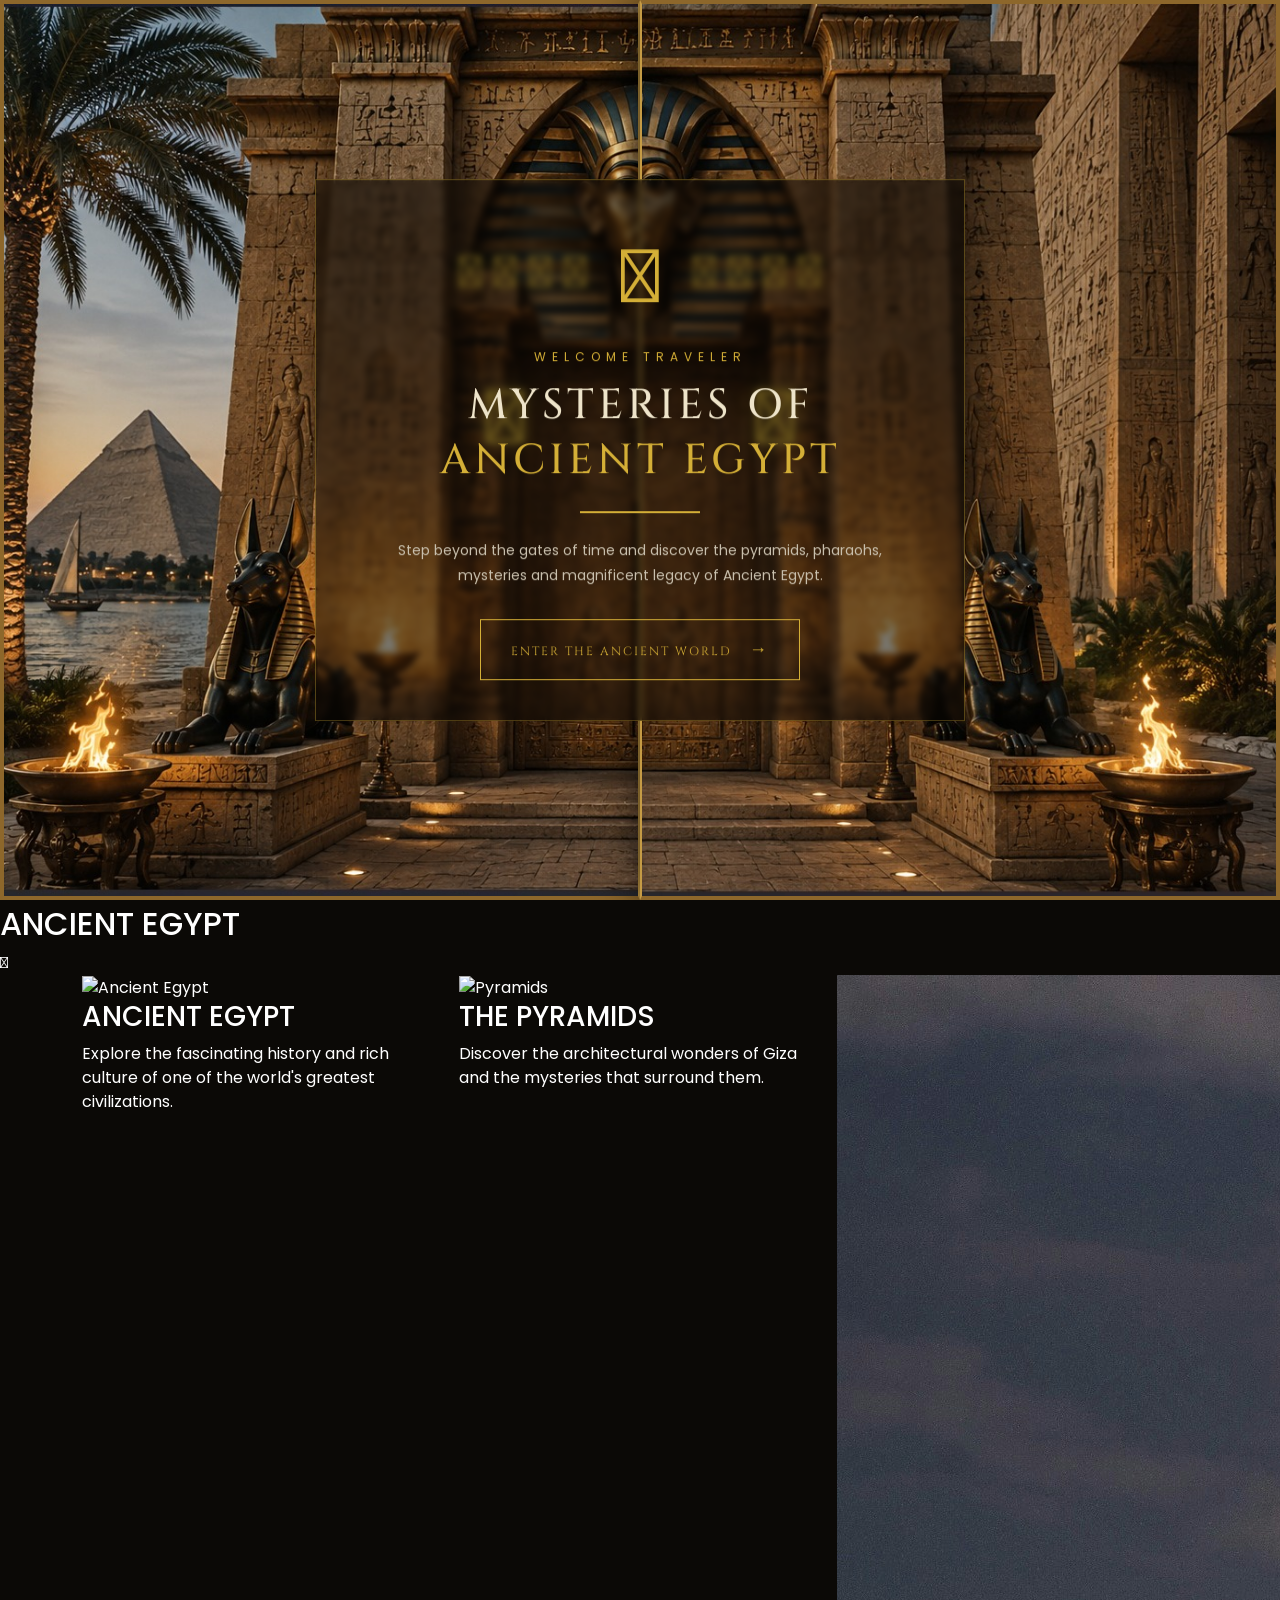
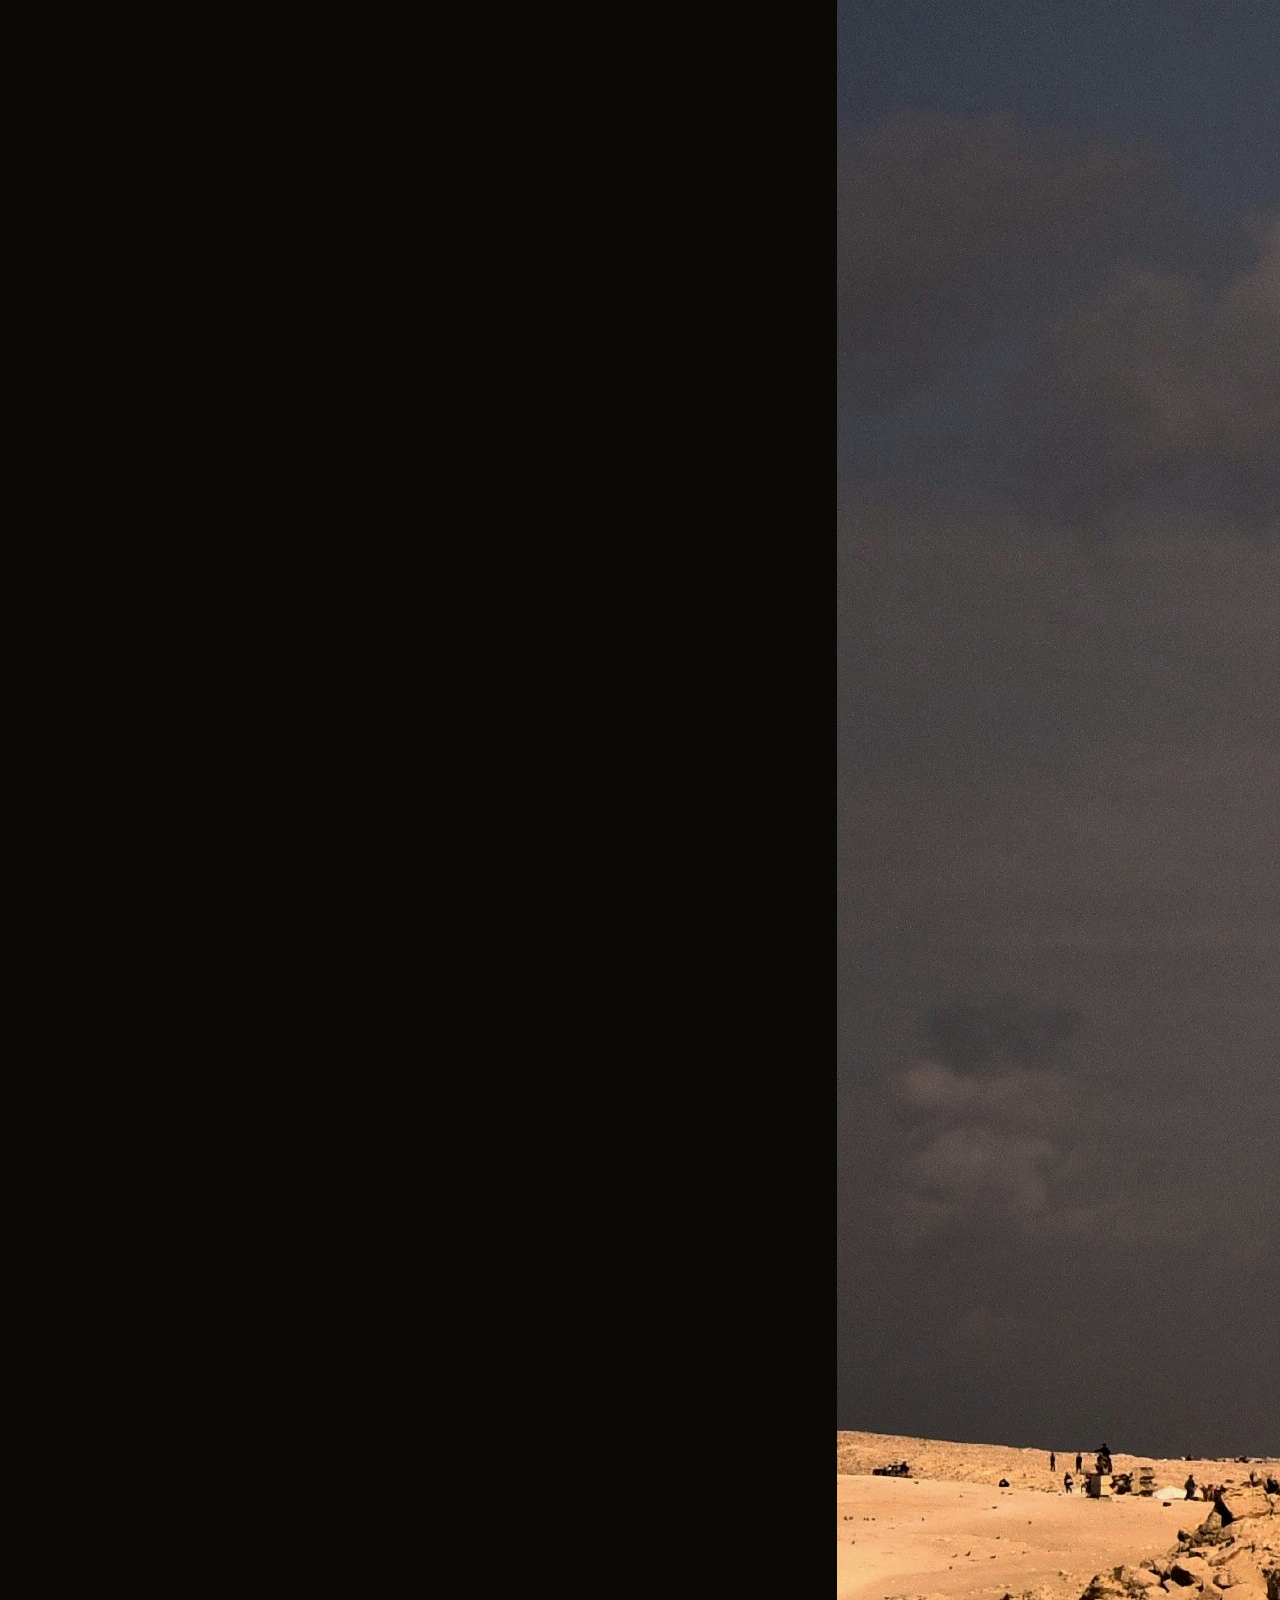
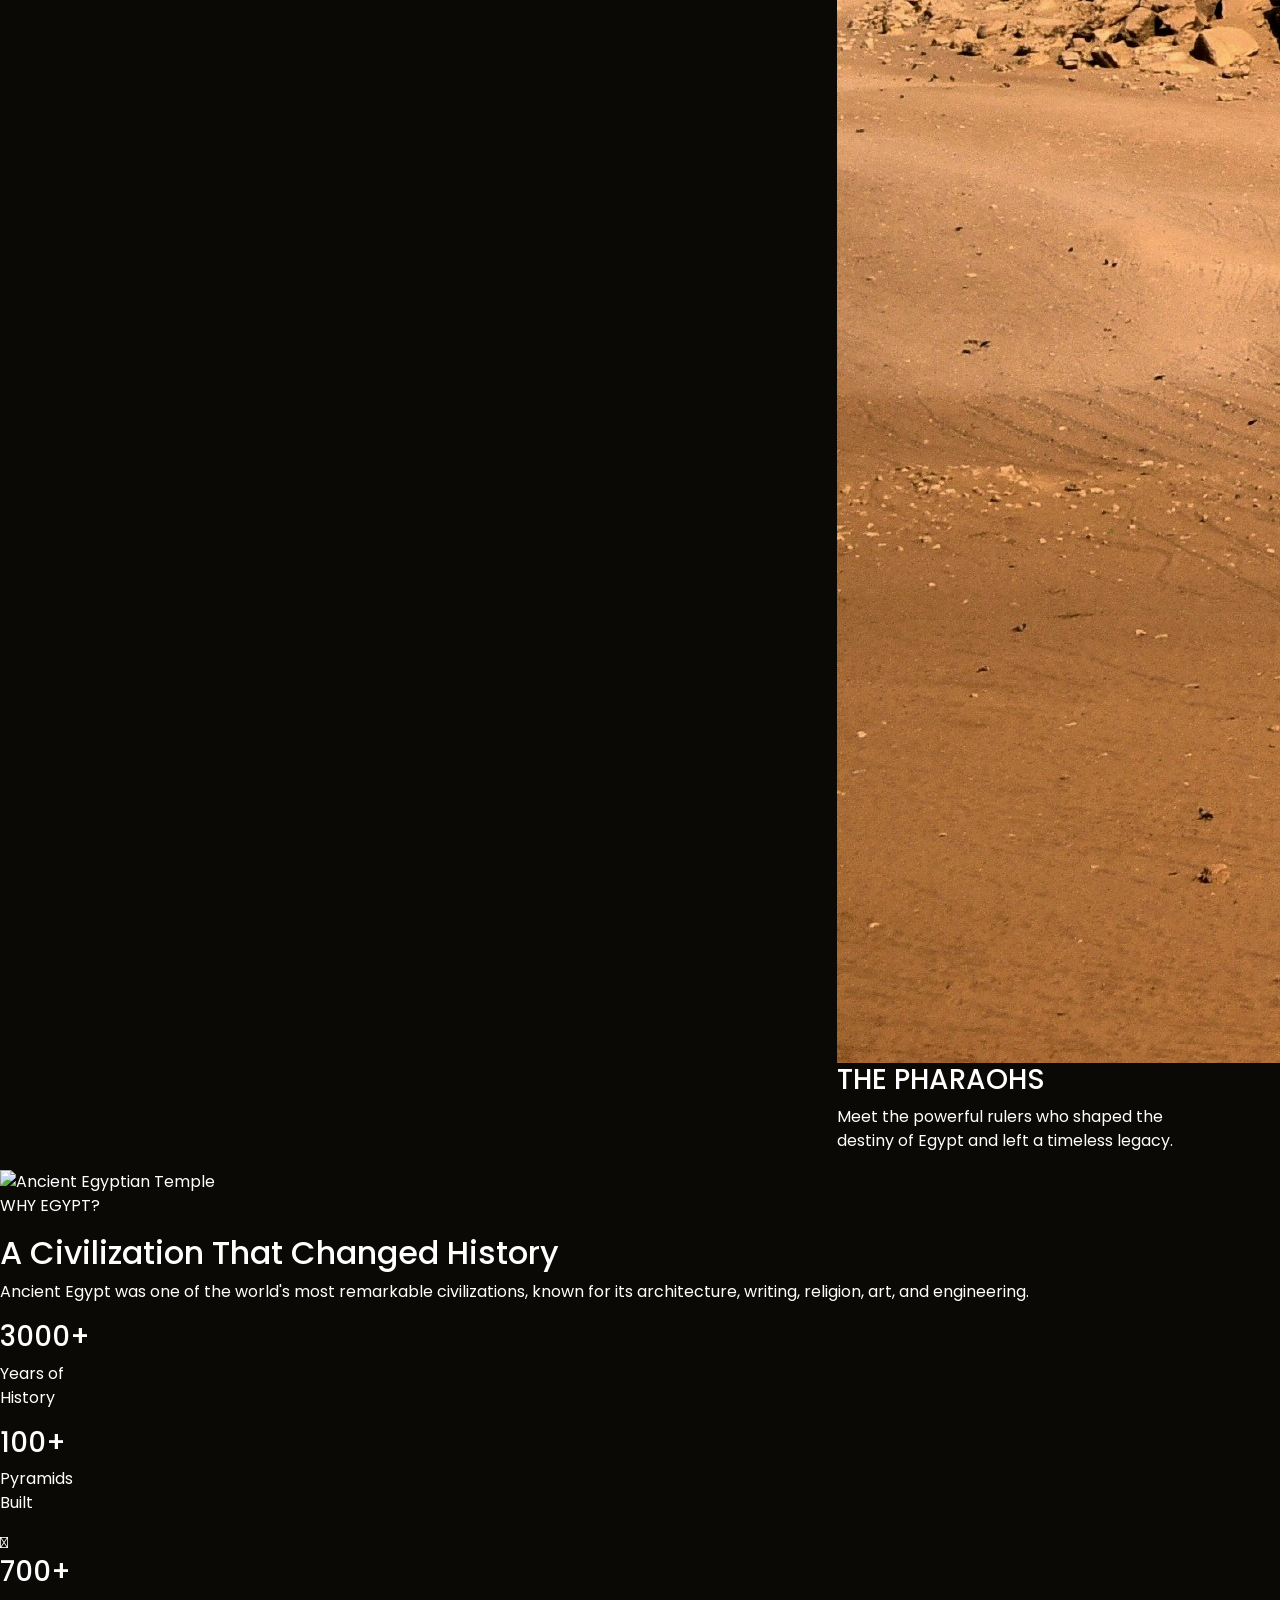
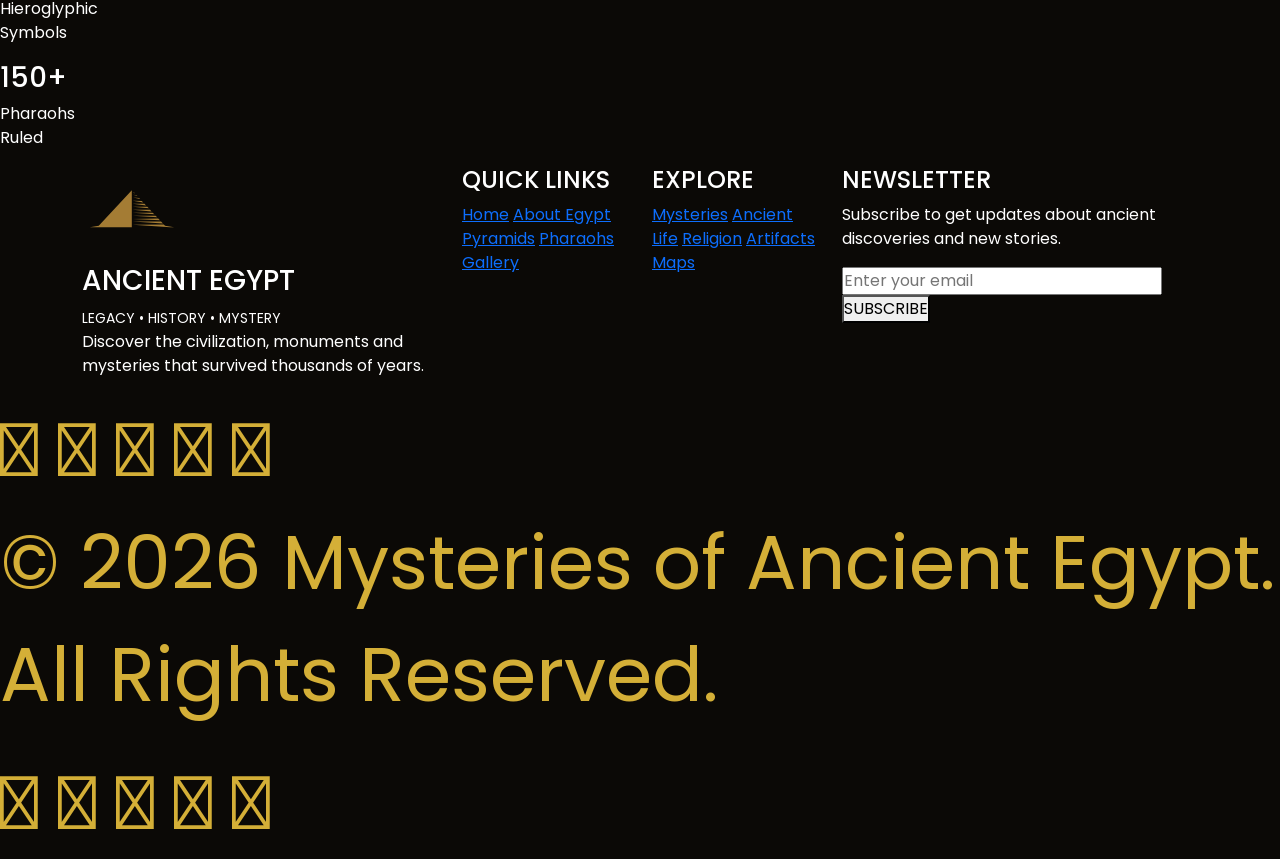
==== index.html @ 1304eeba "linking ancer" ====
<!DOCTYPE html>
<html lang="en">
<head>
    <meta charset="UTF-8">
    <meta name="viewport" content="width=device-width, initial-scale=1.0">

    <title>Mysteries of Ancient Egypt</title>

    <!-- Fonts -->
    <link rel="preconnect" href="https://fonts.googleapis.com">
    <link rel="preconnect" href="https://fonts.gstatic.com" crossorigin>
    <link rel="stylesheet" href="https://cdnjs.cloudflare.com/ajax/libs/font-awesome/7.3.1/css/all.min.css" integrity="sha512-QeR2VH+lsBE5LSAe1Q5EnTBbe7XTBubt8dG93Y7gidSgdMCr8nVqKcfKAMyN96SV8KDbZVTDXChatu5G2KQGzg==" crossorigin="anonymous" referrerpolicy="no-referrer" />
    <link href="https://fonts.googleapis.com/css2?family=Cinzel:wght@400;500;600;700&family=Poppins:wght@300;400;500;600&display=swap" rel="stylesheet">
      <link href="https://cdn.jsdelivr.net/npm/bootstrap@5.3.8/dist/css/bootstrap.min.css" rel="stylesheet" integrity="sha384-sRIl4kxILFvY47J16cr9ZwB07vP4J8+LH7qKQnuqkuIAvNWLzeN8tE5YBujZqJLB" crossorigin="anonymous">
    <link rel="stylesheet" href="style.css">
</head>

<body>

    <!-- =================================
         ANCIENT DOOR INTRO
    ================================== -->

    <div id="intro">

        <!-- Left Door -->
        <div class="door door-left">
   <div class="door-decoration">
                𓂀
            </div>

            <div class="hieroglyphs">
                𓁹 𓂀 𓃀 𓆣
            </div>


         <img src="left.jpeg" alt=""  class="img-fluid img-fit">
         
        </div>


        <!-- Right Door -->
        <div class="door door-right">
 <div class="door-decoration">
                𓂀
            </div>

            <div class="hieroglyphs">
                𓆣 𓃀 𓂀 𓁹
            </div>

    <img src="right.jpeg" alt=""  class="img-fluid img-fit">
           

        </div>


        <!-- Center Introduction -->
        <div class="intro-content">

            <div class="eye">
               𓂀 
            </div>

            <p class="small-title">
                WELCOME TRAVELER
            </p>

            <h1>
                MYSTERIES OF
                <span>ANCIENT EGYPT</span>
            </h1>

            <div class="line"></div>

            <p class="intro-text">
                Step beyond the gates of time and discover
                the pyramids, pharaohs, mysteries and
                magnificent legacy of Ancient Egypt.
            </p>

            <button id="enterBtn">
                ENTER THE ANCIENT WORLD
                <span>→</span>
            </button>

        </div>

    </div>


    <!-- =================================
         MAIN WEBSITE
    ================================== -->

    <main id="website">

        <header id="home">

            <div class="logo">

                <div class="logo-eye">
                    <img src="logo.svg" alt="">
                </div>

                <div>
                    <h2>ANCIENT EGYPT</h2>
                    <small>
                        LEGACY • HISTORY • MYSTERY
                    </small>
                </div>

            </div>


            <nav>

                <a href="#home">Home</a>
                <a href="pyramids.html">Pyramids</a>
                <a href="about.html">about</a>
                <a href="pharaohs.html">Pharaohs</a>
                <a href="mysteries.html">Mysteries</a>
                <a href="gallery.html">Gallery</a>
                <a href="timeline.html">Timeline</a>
                

            </nav>

        </header>


        <!-- HERO -->

        <section class="hero">
        
             <!-- Background Video -->
    <video autoplay muted loop playsinline class="background-video">
        <source src="hero vedio.mp4" type="video/mp4">
        Your browser does not support the video tag.
    </video>
     <!-- Dark overlay -->
    <div class="overlay"></div>
            <div class="hero-content">

                <p class="subtitle">
                    DISCOVER THE WONDERS OF
                </p>

                <h1>
                    ANCIENT
                    <span>EGYPT</span>
                </h1>

                <div class="gold-line"></div>

                <p class="hero-description">
                    Step into a world of timeless monuments,
                    powerful pharaohs and ancient mysteries
                    that continue to fascinate humanity.
                </p>

                <button class="explore-btn">
                    EXPLORE NOW →
                </button>

            </div>

        </section>

    </main>



    <!-- ================= DISCOVER ================= -->

<section class="discover" id="discover">

    <div class="section-title">

        <p>DISCOVER</p>

        <h2>ANCIENT EGYPT</h2>

        <div class="title-line">𓆃</div>

    </div>


    <div class="container">

        <div class="row g-3">


            <!-- CARD 1 -->

            <div class="col-md-4">

                <div class="egypt-card">

                    <div class="card-image">

                        <img src="ancient egypt 1.jpg"
                             alt="Ancient Egypt">

                        <div class="card-icon">
                            <i class="fa-solid fa-landmark fa-color"></i>
                        </div>

                    </div>

                    <div class="card-body">

                        <h3>ANCIENT EGYPT</h3>

                        <p>
                            Explore the fascinating history and
                            rich culture of one of the world's
                            greatest civilizations.
                        </p>

                    </div>

                </div>

            </div>


            <!-- CARD 2 -->

            <div class="col-md-4">

                <div class="egypt-card">

                    <div class="card-image">

                        <img src="ancient egypt  2.jpg"
                             alt="Pyramids">

                        <div class="card-icon">
                            <i class="fa-solid fa-mountain fa-color"></i>
                        </div>

                    </div>

                    <div class="card-body">

                        <h3>THE PYRAMIDS</h3>

                        <p>
                            Discover the architectural wonders
                            of Giza and the mysteries that
                            surround them.
                        </p>

                    </div>

                </div>

            </div>


            <!-- CARD 3 -->

            <div class="col-md-4">

                <div class="egypt-card">

                    <div class="card-image">

                        <img src="ancient egypt 3.jpg"
                             alt="Pharaoh">

                        <div class="card-icon ">
                            <i class="fa-solid fa-crown fa-color"></i>
                        </div>

                    </div>

                    <div class="card-body">

                        <h3>THE PHARAOHS</h3>

                        <p>
                            Meet the powerful rulers who shaped
                            the destiny of Egypt and left
                            a timeless legacy.
                        </p>

                    </div>

                </div>

            </div>

        </div>

    </div>

</section>


<!-- ================= WHY EGYPT ================= -->

<section class="why-egypt" id="about">

    <div class="why-image">

        <img src="civilization.jpg"
             alt="Ancient Egyptian Temple">

    </div>


    <div class="why-content">

        <p class="why-small">
            WHY EGYPT?
        </p>

        <h2>
            A Civilization That
            <span>Changed History</span>
        </h2>

        <div class="small-line"></div>

        <p class="why-description">
            Ancient Egypt was one of the world's most
            remarkable civilizations, known for its
            architecture, writing, religion, art,
            and engineering.
        </p>


        <!-- STATS -->

        <div class="stats">

            <div class="stat">

                <i class="fa-regular fa-hourglass fa-color"></i>

                <h3>3000+</h3>

                <p>
                    Years of<br>
                    History
                </p>

            </div>


            <div class="stat">

                <i class="fa-solid fa-mountain fa-color"></i>

                <h3>100+</h3>

                <p>
                    Pyramids<br>
                    Built
                </p>

            </div>


            <div class="stat">

                <span class="fa-color">𓂀</span>

                <h3>700+</h3>

                <p>
                    Hieroglyphic<br>
                    Symbols
                </p>

            </div>


            <div class="stat">

                <i class="fa-solid fa-crown fa-color"></i>

                <h3>150+</h3>

                <p>
                    Pharaohs<br>
                    Ruled
                </p>

            </div>

        </div>

    </div>

</section>


<!-- ================= FOOTER ================= -->

<footer>

    <div class="container">

        <div class="row gy-5">


            <!-- BRAND -->

            <div class="col-lg-4">

                <div class="footer-brand">

                    <span><div class="logo-eye">
                    <img src="logo.svg" alt="">
                </div></span>

                    <div>
                        <h3>ANCIENT EGYPT</h3>
                        <small>LEGACY • HISTORY • MYSTERY</small>
                    </div>

                </div>

                <p>
                    Discover the civilization, monuments
                    and mysteries that survived thousands
                    of years.
                </p>

                <div class="socials">

                    <a href="#">
                        <i class="fa-brands fa-facebook-f"></i>
                    </a>

                    <a href="#">
                        <i class="fa-brands fa-instagram"></i>
                    </a>

                    <a href="#">
                        <i class="fa-brands fa-youtube"></i>
                    </a>

                    <a href="#">
                        <i class="fa-brands fa-twitter"></i>
                    </a>

                </div>

            </div>


            <!-- QUICK LINKS -->

            <div class="col-lg-2">

                <h4>QUICK LINKS</h4>

                <a href="#home">Home</a>
                <a href="about.html">About Egypt</a>
                <a href="pyramids.html">Pyramids</a>
                <a href="pharaohs.html">Pharaohs</a>
                <a href="gallery.html">Gallery</a>

            </div>


            <!-- EXPLORE -->

            <div class="col-lg-2">

                <h4>EXPLORE</h4>

                <a href="#">Mysteries</a>
                <a href="#">Ancient Life</a>
                <a href="#">Religion</a>
                <a href="#">Artifacts</a>
                <a href="#">Maps</a>

            </div>


            <!-- NEWSLETTER -->

            <div class="col-lg-4">

                <h4>NEWSLETTER</h4>

                <p>
                    Subscribe to get updates about ancient
                    discoveries and new stories.
                </p>

                <div class="newsletter">

                    <input type="email"
                           placeholder="Enter your email">

                    <button>
                        SUBSCRIBE
                    </button>

                </div>

            </div>

        </div>

    </div>


    <!-- FOOTER BOTTOM -->

    <div class="footer-bottom">

        <span class="eye">𓂀 𓁹 𓆣 𓃀 𓋹</span>

        <p class="eye">
            © 2026 Mysteries of Ancient Egypt.
            All Rights Reserved.
        </p>

        <span class="eye">𓋹 𓃀 𓆣 𓁹 𓂀</span>

    </div>

</footer>


    <!-- =================================
         JAVASCRIPT
    ================================== -->

    <script>

        const enterBtn = document.getElementById("enterBtn");
        const intro = document.getElementById("intro");
        const website = document.getElementById("website");

        enterBtn.addEventListener("click", function () {

            /* Open the two doors */
            intro.classList.add("doors-open");

            /* Show website */
            setTimeout(function () {

                website.classList.add("website-visible");

            }, 900);

            /* Remove intro completely */
            setTimeout(function () {

                intro.style.display = "none";

            }, 2500);

        });

    </script>

</body>
<script src="https://cdn.jsdelivr.net/npm/bootstrap@5.3.8/dist/js/bootstrap.bundle.min.js" integrity="sha384-FKyoEForCGlyvwx9Hj09JcYn3nv7wiPVlz7YYwJrWVcXK/BmnVDxM+D2scQbITxI" crossorigin="anonymous"></script>
</html>
---- style.css ----
/* =========================================
   1. RESET & BODY
========================================= */

* {
    margin: 0;
    padding: 0;
    box-sizing: border-box;
}

body {
    background: #0b0906;
    color: white;
    font-family: 'Poppins', sans-serif;
    overflow-x: hidden;
}


/* =========================================
   2. INTRO SCREEN
========================================= */

#intro {
    position: fixed;
    inset: 0;
    z-index: 9999;

    background:
        radial-gradient(
            circle at center,
            rgba(91, 63, 25, 0.25),
            rgba(5, 4, 2, 0.95)
        ),
        url("images/egypt-door-bg.jpg");

    background-size: cover;
    background-position: center;
    overflow: hidden;
}


/* =========================================
   3. DOORS
========================================= */

.door {
    position: absolute;
    top: 0;

    width: 50%;
    height: 100%;
    z-index: 5;

    background:
        linear-gradient(
            90deg,
            rgba(0, 0, 0, 0.3),
            transparent,
            rgba(0, 0, 0, 0.4)
        ),;

    background-size: 200% 100%;

    border: 4px solid #8d672b;

    transition:
        transform 2.2s cubic-bezier(.77, 0, .18, 1);

    box-shadow:
        inset 0 0 80px rgba(0, 0, 0, 0.8),
        0 0 40px rgba(0, 0, 0, 0.8);
}


/* LEFT DOOR */

.door-left {
    left: 0;
    background-position: left center;
    border-right: 2px solid #c59b45;
}


/* RIGHT DOOR */

.door-right {
    right: 0;
    background-position: right center;
    border-left: 2px solid #c59b45;
}

/* =========================================
   DOOR DECORATION
========================================= */

.door-decoration {
    position: absolute;

    top: 40%;
    z-index: 20;

    font-size: 75px;
    color: #d4af37;
    opacity: 0.95;

    text-shadow:
        0 0 10px rgba(212, 175, 55, 0.8),
        0 0 25px rgba(212, 175, 55, 0.5);

    pointer-events: none;
}


/* LEFT EYE */

.door-left .door-decoration {
    right: 18%;
}


/* RIGHT EYE */

.door-right .door-decoration {
    left: 18%;
}


/* =========================================
   HIEROGLYPHS
========================================= */

.hieroglyphs {
    position: absolute;

    top: 25%;
    z-index: 20;

    font-size: 45px;
    line-height: 2;

    color: #d4af37;
    opacity: 0.9;

    text-shadow:
        0 0 8px rgba(212, 175, 55, 0.7);

    pointer-events: none;

    white-space: nowrap;
}


/* LEFT HIEROGLYPHS */

.door-left .hieroglyphs {
    right: 8%;
}


/* RIGHT HIEROGLYPHS */

.door-right .hieroglyphs {
    left: 8%;
}


/* =========================================
   MAKE IMAGE STAY BEHIND SYMBOLS
========================================= */

.door img {
    position: absolute;

    top: 0;
    left: 0;

    width: 100%;
    height: 100%;

    object-fit: cover;

    z-index: 1;
}


/* =========================================
   DOOR OPEN ANIMATION
========================================= */

.doors-open .door-left {
    transform: translateX(-100%);
}

.doors-open .door-right {
    transform: translateX(100%);
}

/* =========================================
   6. INTRO CONTENT
========================================= */

.intro-content {
    position: absolute;
    z-index: 10;

    top: 50%;
    left: 50%;

    transform: translate(-50%, -50%);

    width: 650px;
    max-width: 85%;

    padding: 40px;

    text-align: center;

    background: rgba(12, 9, 5, 0.55);

    border: 1px solid rgba(212, 175, 55, 0.35);

    backdrop-filter: blur(3px);

    transition:
        opacity 0.7s ease,
        transform 0.7s ease;
}


/* HIDE INTRO WHEN DOORS OPEN */

.doors-open .intro-content {
    opacity: 0;

    transform:
        translate(-50%, -50%)
        scale(1.1);
}


/* =========================================
   7. EYE OF HORUS
========================================= */

.eye {
    font-size: 75px;
    color: #d4af37;

    margin-bottom: 15px;

    animation: glow 2s infinite alternate;
}

@keyframes glow {

    from {
        text-shadow:
            0 0 5px rgba(212, 175, 55, 0.3);
    }

    to {
        text-shadow:
            0 0 30px rgba(212, 175, 55, 0.9);
    }
}


/* =========================================
   8. INTRO TEXT
========================================= */

.small-title {
    color: #d4af37;

    font-size: 12px;
    letter-spacing: 6px;

    margin-bottom: 15px;
}

.intro-content h1 {
    font-family: 'Cinzel', serif;

    font-size: 42px;
    letter-spacing: 4px;

    color: #eee4ca;

    line-height: 1.2;
}

.intro-content h1 span {
    display: block;

    color: #d4af37;

    margin-top: 5px;
}


/* GOLD LINE */

.line {
    width: 120px;
    height: 2px;

    background: #d4af37;

    margin: 25px auto;
}


/* INTRO DESCRIPTION */

.intro-text {
    max-width: 520px;

    margin: auto;

    color: #c9c0ae;

    font-size: 14px;
    line-height: 1.8;
}


/* =========================================
   9. ENTER BUTTON
========================================= */

#enterBtn {
    margin-top: 30px;

    padding: 16px 30px;

    background: transparent;

    border: 1px solid #d4af37;

    color: #d4af37;

    font-family: 'Cinzel', serif;

    font-size: 12px;
    letter-spacing: 2px;

    cursor: pointer;

    transition: 0.4s;
}

#enterBtn span {
    margin-left: 12px;
    font-size: 18px;
}

#enterBtn:hover {
    background: #d4af37;

    color: #0b0906;

    box-shadow:
        0 0 25px rgba(212, 175, 55, 0.4);
}


/* =========================================
   10. MAIN WEBSITE, MAIN-PYRAMID, MAIN PHARAOHS
========================================= */

#website {
    opacity: 0;

    transition: opacity 1.5s ease;
}

#website.website-visible {
    opacity: 1;
}

.main-pyramid, .main-pharaohs{
    background-color: #fef1d1;
}

/* =========================================
   11. HEADER
========================================= */

header {
    position: absolute;

    top: 0;
    left: 0;

    width: 100%;
    height: 85px;

    z-index: 20;

    display: flex;
    align-items: center;
    justify-content: space-between;

    padding: 0 5%;

    background: rgba(8, 6, 3, 0.85);

    border-bottom: 1px solid #7a5c2e;
}


/* LOGO */

.logo {
    display: flex;
    align-items: center;

    gap: 12px;
}

.logo-eye {
    font-size: 50px;
    color: #d4af37;
}

.logo-eye img{
    width: 100px;
}

.logo h2 {
    font-family: 'Cinzel', serif;

    font-size: 17px;
    letter-spacing: 2px;
    margin-bottom: 1px;

    color: #e5d3a5;
}

.logo small {
    color: #8e8066;

    letter-spacing: 2px;
    font-size: 8px;
}

/* nav */
nav {

    display: flex;

    gap: 28px;

}


nav a {

    color: white;

    text-decoration: none;

    font-family: "Cinzel", serif;

    font-size: 16px;

    transition: 0.3s;

}


nav a:hover {

    border-bottom:1px solid #d4af37;
    color:  #d4af37;

}


/* =========================================
   12. HERO SECTION
========================================= */

.hero {
    position: relative;

    width: 100%;
    height: calc(100vh - 85px);

    min-height: 600px;

    overflow: hidden;

    margin-bottom: 50px;
    display: flex;
    align-items: center;
}


/* =========================================
   13. BACKGROUND VIDEO, IMAGE
========================================= */

.background-video, .background-image {
    position: absolute;

    top: 0;
    left: 0;

    width: 100%;
    height: 100%;

    object-fit: cover;

    z-index: 0;
}


/* =========================================
   14. VIDEO OVERLAY
========================================= */

.overlay {
    position: absolute;

    top: 0;
    left: 0;

    width: 100%;
    height: 100%;

    background: rgba(0, 0, 0, 0.55);

    z-index: 1;
}

/* =========================================
   15. HERO CONTENT
========================================= */

.hero-content {
    position: relative;

    z-index: 2;

    width: 600px;

    margin-left: 10%;

     margin-top: 10%;

}


/* SUBTITLE */

.subtitle {
    color: #d4af37;

    font-size: 14px;

    letter-spacing: 8px;

    margin-bottom: 25px;
}


/* HERO HEADING */

.hero-content h1 {
    margin: 0;

    color: rgb(253, 241, 221);

    font-family: 'Chizel', serif;

    font-size: 82px;

    font-weight: 400;

    line-height: 0.95;

    letter-spacing: 2px;
}

.hero-content h1 span {
    display: block;

    color: #d4af37;
}


/* GOLD LINE */

.gold-line {
    width: 145px;
    height: 3px;

    background: #d4af37;

    margin: 38px 0 32px;
}


/* DESCRIPTION */

.hero-description {
    max-width: 550px;

    color: #eeeeee;

    font-size: 17px;

    line-height: 1.8;

    margin-bottom: 35px;
}

/* DESCRIPTION-PYRAMIDS */

.description{
    max-width: 500px;

    color: #e8d8b0;

    font-size: 15px;

    line-height: 1.8;

    margin-bottom: 35px;
    margin-top: 20px;    
}

/* =========================================
   16. EXPLORE BUTTON
========================================= */

.explore-btn {
    padding: 18px 35px;

    background: transparent;

    border: 1px solid white;

    color: #d4af37;

    font-size: 15px;

    letter-spacing: 3px;

    cursor: pointer;

    transition: 0.4s;
}

.explore-btn:hover {
    background: #d4af37;

    color: black;

    border-color: #d4af37;

    transform: translateY(-3px);
}


/* =========================================
   17. RESPONSIVE DESIGN
========================================= */

/* TABLET */

@media (max-width: 900px) {

    header {
        height: auto;

        padding: 15px;

        flex-direction: column;

        gap: 15px;
    }

    nav {
        gap: 15px;

        flex-wrap: wrap;

        justify-content: center;
    }

    .intro-content h1 {
        font-size: 30px;
    }

    .hero {
        height: auto;

        min-height: 650px;

        padding: 130px 8% 50px;
    }

    .hero-content {
        width: auto;

        margin-left: 0;
    }

    .hero-content h1 {
        font-size: 55px;
    }
}


/* MOBILE */

@media (max-width: 600px) {

    .intro-content {
        padding: 25px 15px;
    }

    .eye {
        font-size: 50px;
    }

    .intro-content h1 {
        font-size: 24px;

        letter-spacing: 2px;
    }

    .intro-text {
        font-size: 12px;
    }

    .door-decoration {
        font-size: 45px;
    }

    .hero {
        min-height: 600px;

        padding: 120px 6% 40px;
    }

    .hero-content h1 {
        font-size: 45px;
    }

    .subtitle {
        font-size: 11px;

        letter-spacing: 5px;
    }

    .hero-description {
        font-size: 15px;
    }

    .explore-btn {
        padding: 14px 25px;

        font-size: 13px;
    }
}


/* =========================================
   18. IMAGE FIT
========================================= */

.img-fit {
    width: 100%;
    height: 100%;
}

/* =========================================
   19. PYRAMID SECTION
========================================= */

    /* CARDS */

 .card{
    padding: 0;

    border: 1px solid #c59b45;
    border-radius: 5px;
    background-color: #fef1d1 ;
}

.card:hover{
  transform: translateY(-6px);
  box-shadow: 0 18px 34px rgba(20,15,8,0.18);
}  

.card span{
    font-family:monospace;
    font-size: 14px;
    letter-spacing: 3px;
    margin-bottom: 8px;

    color: #c59b45;
}

.card-text{
    font-family: georgia;
    font-size: 14px ;

    color: #7a5c2e;
    margin-bottom: 20px;
}
.card-title{
  font-family: 'Cinzel',serif;
  font-weight: 550;

  margin: 10px 0px;
}

.card button{
    font-size: 15px;
    padding: 5px 15px;

    border: 1px solid #22166b;
    
    color: #22166b;
    background-color: #fef1d1;
}
.card button:hover{
    background: #dfb97f;
    color: #ffffff;
}

/* =========================================
   20. PHARAOHS SECTION
========================================= */

   /* PHARAOHS DEATILS */

.pharaohs-section{
    display: flex;
    flex-direction: column;

    gap: 50px;

    justify-content: center;
    align-items:center;
}

.pharaohs-section .container{
    display: flex;
    flex-direction: column;
}


.pharaohs-name{
    font-size: 20px;
    font-weight: 500;
    font-family: 'Cinzel';

    padding: 10px 20px;

    border: 3px solid #b88a35;
    border-radius: 30px;

    color: #32220a;
}  

   /* PHARAOHS CARD */

.pharaoh-card{
    width: 100%;
    margin-bottom: 50px;

    display: flex;
    flex-direction: row;

    overflow: hidden;
}
.pharaoh-img img{
    width: 100%;
}
.pharaoh-card:hover{
    transform: translateY(-6px); 
}
    /* PHARAOHS CONTENTS */
.pharaoh-content{
    padding: 30px 20px;

    color: #1e1303;
}

.pharaoh-content h3{
    font-family: 'Cinzel' ;
    font-weight: 550;
}

.stat-row{
  display:flex; 
  justify-content:space-between;

  font-family: var(--font-mono); 
  font-size:.85rem;

  padding: .4rem 0; 
  border-bottom: 1px dashed rgba(36,26,15,0.2);
}
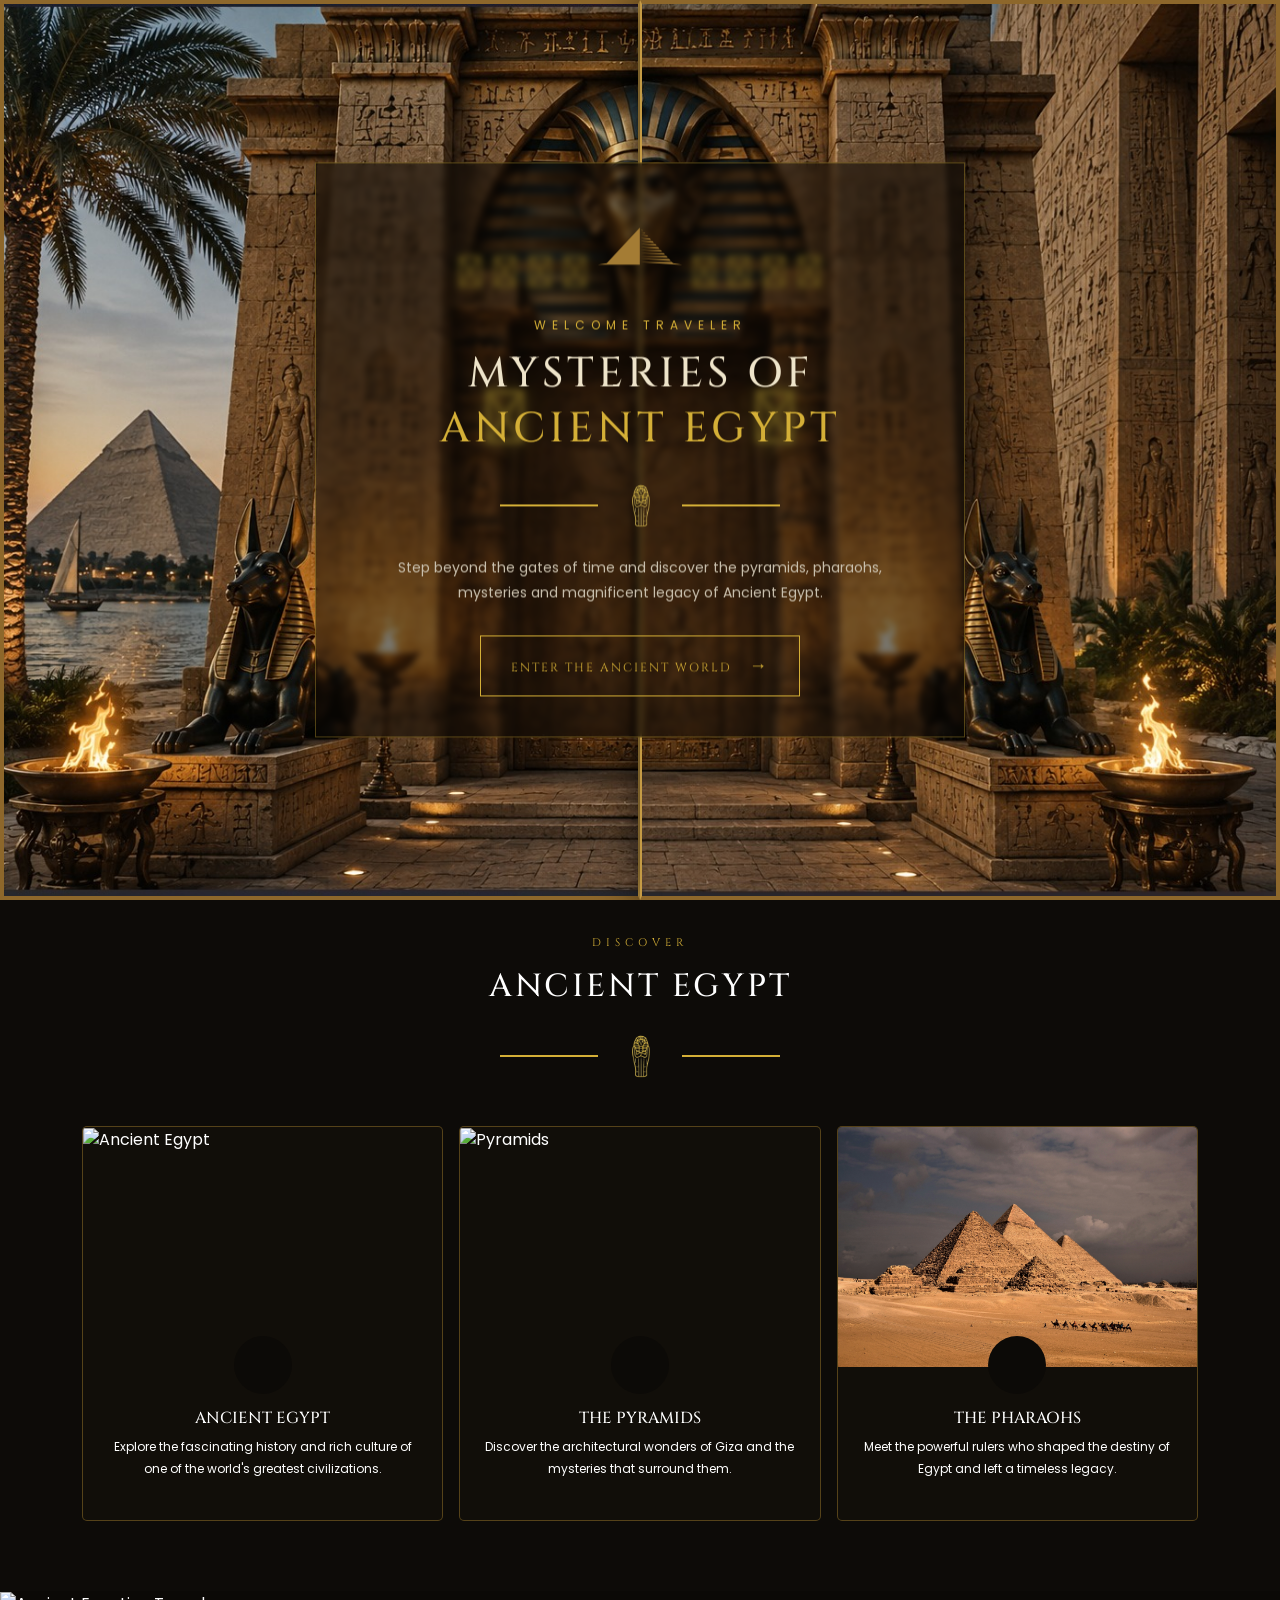
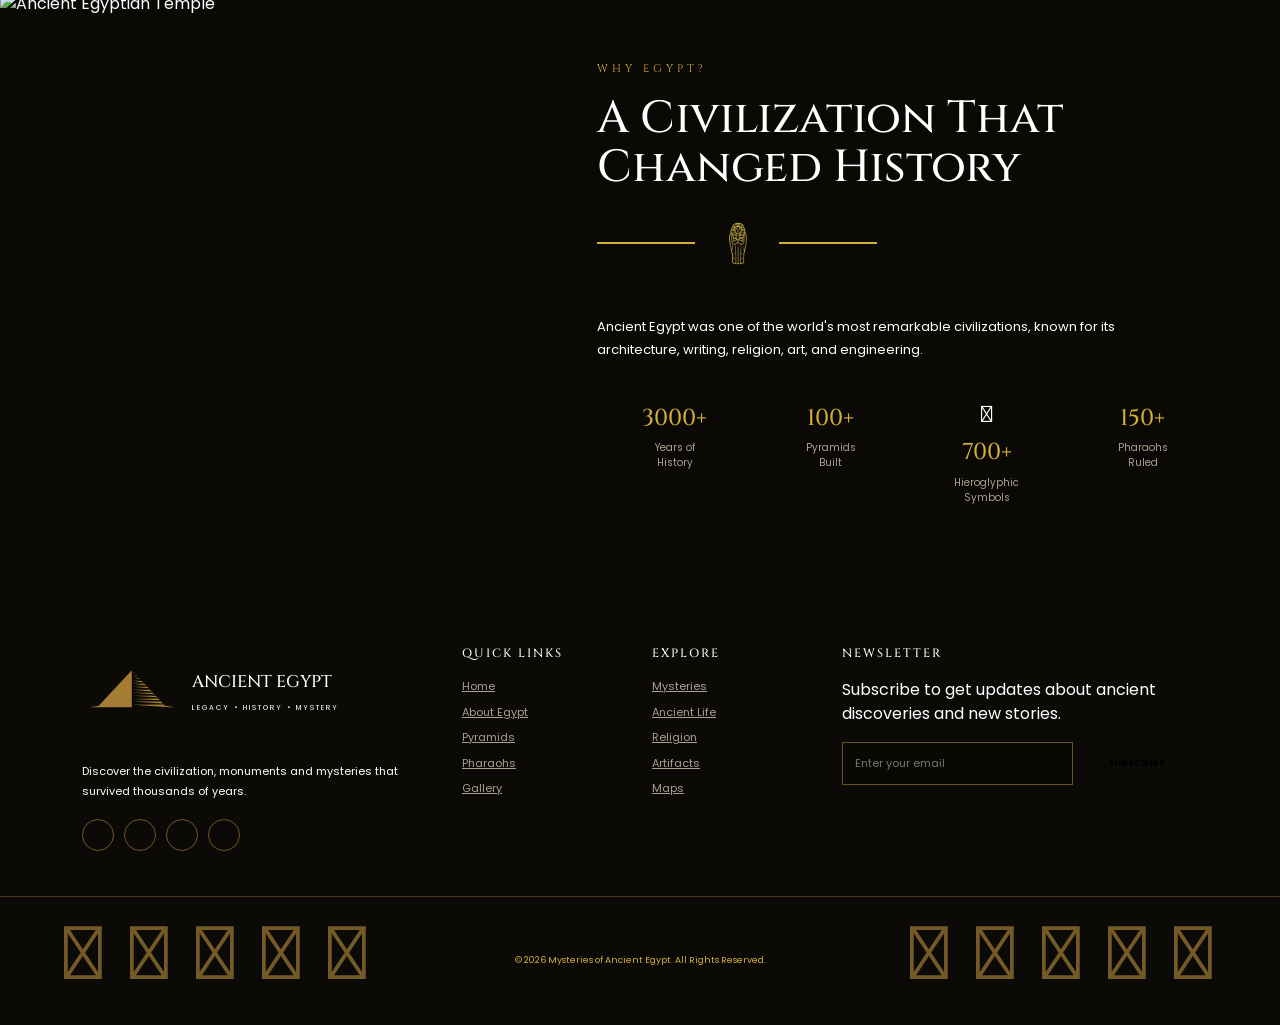
==== commit 58b03d81: "symbol and coloring" ====
--- a/index.html
+++ b/index.html
@@ -1,5 +1,6 @@
 <!DOCTYPE html>
 <html lang="en">
+
 <head>
     <meta charset="UTF-8">
     <meta name="viewport" content="width=device-width, initial-scale=1.0">
@@ -9,9 +10,14 @@
     <!-- Fonts -->
     <link rel="preconnect" href="https://fonts.googleapis.com">
     <link rel="preconnect" href="https://fonts.gstatic.com" crossorigin>
-    <link rel="stylesheet" href="https://cdnjs.cloudflare.com/ajax/libs/font-awesome/7.3.1/css/all.min.css" integrity="sha512-QeR2VH+lsBE5LSAe1Q5EnTBbe7XTBubt8dG93Y7gidSgdMCr8nVqKcfKAMyN96SV8KDbZVTDXChatu5G2KQGzg==" crossorigin="anonymous" referrerpolicy="no-referrer" />
-    <link href="https://fonts.googleapis.com/css2?family=Cinzel:wght@400;500;600;700&family=Poppins:wght@300;400;500;600&display=swap" rel="stylesheet">
-      <link href="https://cdn.jsdelivr.net/npm/bootstrap@5.3.8/dist/css/bootstrap.min.css" rel="stylesheet" integrity="sha384-sRIl4kxILFvY47J16cr9ZwB07vP4J8+LH7qKQnuqkuIAvNWLzeN8tE5YBujZqJLB" crossorigin="anonymous">
+    <link rel="stylesheet" href="https://cdnjs.cloudflare.com/ajax/libs/font-awesome/7.3.1/css/all.min.css"
+        integrity="sha512-QeR2VH+lsBE5LSAe1Q5EnTBbe7XTBubt8dG93Y7gidSgdMCr8nVqKcfKAMyN96SV8KDbZVTDXChatu5G2KQGzg=="
+        crossorigin="anonymous" referrerpolicy="no-referrer" />
+    <link
+        href="https://fonts.googleapis.com/css2?family=Cinzel:wght@400;500;600;700&family=Poppins:wght@300;400;500;600&display=swap"
+        rel="stylesheet">
+    <link href="https://cdn.jsdelivr.net/npm/bootstrap@5.3.8/dist/css/bootstrap.min.css" rel="stylesheet"
+        integrity="sha384-sRIl4kxILFvY47J16cr9ZwB07vP4J8+LH7qKQnuqkuIAvNWLzeN8tE5YBujZqJLB" crossorigin="anonymous">
     <link rel="stylesheet" href="style.css">
 </head>
 
@@ -25,7 +31,7 @@
 
         <!-- Left Door -->
         <div class="door door-left">
-   <div class="door-decoration">
+            <div class="door-decoration">
                 𓂀
             </div>
 
@@ -34,14 +40,14 @@
             </div>
 
 
-         <img src="left.jpeg" alt=""  class="img-fluid img-fit">
-         
+            <img src="left.jpeg" alt="" class="img-fluid img-fit">
+
         </div>
 
 
         <!-- Right Door -->
         <div class="door door-right">
- <div class="door-decoration">
+            <div class="door-decoration">
                 𓂀
             </div>
 
@@ -49,8 +55,8 @@
                 𓆣 𓃀 𓂀 𓁹
             </div>
 
-    <img src="right.jpeg" alt=""  class="img-fluid img-fit">
-           
+            <img src="right.jpeg" alt="" class="img-fluid img-fit">
+
 
         </div>
 
@@ -59,7 +65,9 @@
         <div class="intro-content">
 
             <div class="eye">
-               𓂀 
+                <div class="logo-eye">
+                    <img src="logo.svg" alt="">
+                </div>
             </div>
 
             <p class="small-title">
@@ -71,7 +79,13 @@
                 <span>ANCIENT EGYPT</span>
             </h1>
 
-            <div class="line"></div>
+            <div class="gold-line">
+                <span></span>
+
+                <img src="mummy symbol.png" alt="" class="fa-symbol">
+
+                <span></span>
+            </div>
 
             <p class="intro-text">
                 Step beyond the gates of time and discover
@@ -122,7 +136,7 @@
                 <a href="mysteries.html">Mysteries</a>
                 <a href="gallery.html">Gallery</a>
                 <a href="timeline.html">Timeline</a>
-                
+
 
             </nav>
 
@@ -132,14 +146,14 @@
         <!-- HERO -->
 
         <section class="hero">
-        
-             <!-- Background Video -->
-    <video autoplay muted loop playsinline class="background-video">
-        <source src="hero vedio.mp4" type="video/mp4">
-        Your browser does not support the video tag.
-    </video>
-     <!-- Dark overlay -->
-    <div class="overlay"></div>
+
+            <!-- Background Video -->
+            <video autoplay muted loop playsinline class="background-video">
+                <source src="hero vedio.mp4" type="video/mp4">
+                Your browser does not support the video tag.
+            </video>
+            <!-- Dark overlay -->
+            <div class="overlay"></div>
             <div class="hero-content">
 
                 <p class="subtitle">
@@ -151,7 +165,15 @@
                     <span>EGYPT</span>
                 </h1>
 
-                <div class="gold-line"></div>
+
+                <div class="gold-line" style=" margin-left: 0px;">
+                    <span></span>
+
+                    <img src="mummy symbol.png" alt="" class="fa-symbol">
+
+                    <span></span>
+                </div>
+
 
                 <p class="hero-description">
                     Step into a world of timeless monuments,
@@ -173,118 +195,346 @@
 
     <!-- ================= DISCOVER ================= -->
 
-<section class="discover" id="discover">
-
-    <div class="section-title">
-
-        <p>DISCOVER</p>
-
-        <h2>ANCIENT EGYPT</h2>
-
-        <div class="title-line">𓆃</div>
-
-    </div>
-
-
-    <div class="container">
-
-        <div class="row g-3">
-
-
-            <!-- CARD 1 -->
-
-            <div class="col-md-4">
-
-                <div class="egypt-card">
-
-                    <div class="card-image">
-
-                        <img src="ancient egypt 1.jpg"
-                             alt="Ancient Egypt">
-
-                        <div class="card-icon">
-                            <i class="fa-solid fa-landmark fa-color"></i>
+    <section class="discover" id="discover">
+
+        <div class="section-title">
+
+            <p style="color:#d4af37 ;">DISCOVER</p>
+
+            <h2>ANCIENT EGYPT</h2>
+
+            <div class="title-line">
+                <div class="gold-line">
+                    <span></span>
+
+                    <img src="mummy symbol.png" alt="" class="fa-symbol">
+
+                    <span></span>
+                </div>
+            </div>
+
+        </div>
+
+
+        <div class="container">
+
+            <div class="row g-3">
+
+
+                <!-- CARD 1 -->
+
+                <div class="col-md-4">
+
+                    <div class="egypt-card">
+
+                        <div class="card-image">
+
+                            <img src="ancient egypt 1.jpg" alt="Ancient Egypt">
+
+                            <div class="card-icon">
+                                <i class="fa-solid fa-landmark fa-color"></i>
+                            </div>
+
                         </div>
 
+                        <div class="card-body">
+
+                            <h3>ANCIENT EGYPT</h3>
+
+                            <p>
+                                Explore the fascinating history and
+                                rich culture of one of the world's
+                                greatest civilizations.
+                            </p>
+
+                        </div>
+
                     </div>
 
-                    <div class="card-body">
-
-                        <h3>ANCIENT EGYPT</h3>
-
-                        <p>
-                            Explore the fascinating history and
-                            rich culture of one of the world's
-                            greatest civilizations.
-                        </p>
+                </div>
+
+
+                <!-- CARD 2 -->
+
+                <div class="col-md-4">
+
+                    <div class="egypt-card">
+
+                        <div class="card-image">
+
+                            <img src="ancient egypt  2.jpg" alt="Pyramids">
+
+                            <div class="card-icon">
+                                <i class="fa-solid fa-mountain fa-color"></i>
+                            </div>
+
+                        </div>
+
+                        <div class="card-body">
+
+                            <h3>THE PYRAMIDS</h3>
+
+                            <p>
+                                Discover the architectural wonders
+                                of Giza and the mysteries that
+                                surround them.
+                            </p>
+
+                        </div>
 
                     </div>
 
                 </div>
 
-            </div>
-
-
-            <!-- CARD 2 -->
-
-            <div class="col-md-4">
-
-                <div class="egypt-card">
-
-                    <div class="card-image">
-
-                        <img src="ancient egypt  2.jpg"
-                             alt="Pyramids">
-
-                        <div class="card-icon">
-                            <i class="fa-solid fa-mountain fa-color"></i>
+
+                <!-- CARD 3 -->
+
+                <div class="col-md-4">
+
+                    <div class="egypt-card">
+
+                        <div class="card-image">
+
+                            <img src="ancient egypt 3.jpg" alt="Pharaoh">
+
+                            <div class="card-icon ">
+                                <i class="fa-solid fa-crown fa-color"></i>
+                            </div>
+
                         </div>
 
+                        <div class="card-body">
+
+                            <h3>THE PHARAOHS</h3>
+
+                            <p>
+                                Meet the powerful rulers who shaped
+                                the destiny of Egypt and left
+                                a timeless legacy.
+                            </p>
+
+                        </div>
+
                     </div>
 
-                    <div class="card-body">
-
-                        <h3>THE PYRAMIDS</h3>
-
-                        <p>
-                            Discover the architectural wonders
-                            of Giza and the mysteries that
-                            surround them.
-                        </p>
+                </div>
+
+            </div>
+
+        </div>
+
+    </section>
+
+
+    <!-- ================= WHY EGYPT ================= -->
+
+    <section class="why-egypt" id="about">
+
+        <div class="why-image">
+
+            <img src="civilization.jpg" alt="Ancient Egyptian Temple">
+
+        </div>
+
+
+        <div class="why-content">
+
+            <p class="why-small">
+                WHY EGYPT?
+            </p>
+
+            <h2>
+                A Civilization That
+                <span>Changed History</span>
+            </h2>
+            <div class="gold-line" style=" margin-left: 0px;">
+                <span></span>
+
+                <img src="mummy symbol.png" alt="" class="fa-symbol">
+
+                <span></span>
+            </div>
+            <div class="small-line"></div>
+
+            <p class="why-description">
+                Ancient Egypt was one of the world's most
+                remarkable civilizations, known for its
+                architecture, writing, religion, art,
+                and engineering.
+            </p>
+
+
+            <!-- STATS -->
+
+            <div class="stats">
+
+                <div class="stat">
+
+                    <i class="fa-regular fa-hourglass fa-color"></i>
+
+                    <h3 style="color:#d4af37 ;">3000+</h3>
+
+                    <p>
+                        Years of<br>
+                        History
+                    </p>
+
+                </div>
+
+
+                <div class="stat">
+
+                    <i class="fa-solid fa-mountain fa-color"></i>
+
+                    <h3 style="color:#d4af37 ;">100+</h3>
+
+                    <p>
+                        Pyramids<br>
+                        Built
+                    </p>
+
+                </div>
+
+
+                <div class="stat">
+
+                    <span class="fa-color">𓂀</span>
+
+                    <h3 style="color:#d4af37 ;">700+</h3>
+
+                    <p>
+                        Hieroglyphic<br>
+                        Symbols
+                    </p>
+
+                </div>
+
+
+                <div class="stat">
+
+                    <i class="fa-solid fa-crown fa-color"></i>
+
+                    <h3 style="color:#d4af37 ;">150+</h3>
+
+                    <p>
+                        Pharaohs<br>
+                        Ruled
+                    </p>
+
+                </div>
+
+            </div>
+
+        </div>
+
+    </section>
+
+
+    <!-- ================= FOOTER ================= -->
+
+    <footer>
+
+        <div class="container">
+
+            <div class="row gy-5">
+
+
+                <!-- BRAND -->
+
+                <div class="col-lg-4">
+
+                    <div class="footer-brand">
+
+                        <span>
+                            <div class="logo-eye">
+                                <img src="logo.svg" alt="">
+                            </div>
+                        </span>
+
+                        <div>
+                            <h3>ANCIENT EGYPT</h3>
+                            <small>LEGACY • HISTORY • MYSTERY</small>
+                        </div>
 
                     </div>
 
-                </div>
-
-            </div>
-
-
-            <!-- CARD 3 -->
-
-            <div class="col-md-4">
-
-                <div class="egypt-card">
-
-                    <div class="card-image">
-
-                        <img src="ancient egypt 3.jpg"
-                             alt="Pharaoh">
-
-                        <div class="card-icon ">
-                            <i class="fa-solid fa-crown fa-color"></i>
-                        </div>
+                    <p>
+                        Discover the civilization, monuments
+                        and mysteries that survived thousands
+                        of years.
+                    </p>
+
+                    <div class="socials">
+
+                        <a href="#">
+                            <i class="fa-brands fa-facebook-f"></i>
+                        </a>
+
+                        <a href="#">
+                            <i class="fa-brands fa-instagram"></i>
+                        </a>
+
+                        <a href="#">
+                            <i class="fa-brands fa-youtube"></i>
+                        </a>
+
+                        <a href="#">
+                            <i class="fa-brands fa-twitter"></i>
+                        </a>
 
                     </div>
 
-                    <div class="card-body">
-
-                        <h3>THE PHARAOHS</h3>
-
-                        <p>
-                            Meet the powerful rulers who shaped
-                            the destiny of Egypt and left
-                            a timeless legacy.
-                        </p>
+                </div>
+
+
+                <!-- QUICK LINKS -->
+
+                <div class="col-lg-2">
+
+                    <h4>QUICK LINKS</h4>
+
+                    <a href="#home">Home</a>
+                    <a href="about.html">About Egypt</a>
+                    <a href="pyramids.html">Pyramids</a>
+                    <a href="pharaohs.html">Pharaohs</a>
+                    <a href="gallery.html">Gallery</a>
+
+                </div>
+
+
+                <!-- EXPLORE -->
+
+                <div class="col-lg-2">
+
+                    <h4>EXPLORE</h4>
+
+                    <a href="#">Mysteries</a>
+                    <a href="#">Ancient Life</a>
+                    <a href="#">Religion</a>
+                    <a href="#">Artifacts</a>
+                    <a href="#">Maps</a>
+
+                </div>
+
+
+                <!-- NEWSLETTER -->
+
+                <div class="col-lg-4">
+
+                    <h4>NEWSLETTER</h4>
+
+                    <p>
+                        Subscribe to get updates about ancient
+                        discoveries and new stories.
+                    </p>
+
+                    <div class="newsletter">
+
+                        <input type="email" placeholder="Enter your email">
+
+                        <button>
+                            SUBSCRIBE
+                        </button>
 
                     </div>
 
@@ -294,240 +544,23 @@
 
         </div>
 
-    </div>
-
-</section>
-
-
-<!-- ================= WHY EGYPT ================= -->
-
-<section class="why-egypt" id="about">
-
-    <div class="why-image">
-
-        <img src="civilization.jpg"
-             alt="Ancient Egyptian Temple">
-
-    </div>
-
-
-    <div class="why-content">
-
-        <p class="why-small">
-            WHY EGYPT?
-        </p>
-
-        <h2>
-            A Civilization That
-            <span>Changed History</span>
-        </h2>
-
-        <div class="small-line"></div>
-
-        <p class="why-description">
-            Ancient Egypt was one of the world's most
-            remarkable civilizations, known for its
-            architecture, writing, religion, art,
-            and engineering.
-        </p>
-
-
-        <!-- STATS -->
-
-        <div class="stats">
-
-            <div class="stat">
-
-                <i class="fa-regular fa-hourglass fa-color"></i>
-
-                <h3>3000+</h3>
-
-                <p>
-                    Years of<br>
-                    History
-                </p>
-
-            </div>
-
-
-            <div class="stat">
-
-                <i class="fa-solid fa-mountain fa-color"></i>
-
-                <h3>100+</h3>
-
-                <p>
-                    Pyramids<br>
-                    Built
-                </p>
-
-            </div>
-
-
-            <div class="stat">
-
-                <span class="fa-color">𓂀</span>
-
-                <h3>700+</h3>
-
-                <p>
-                    Hieroglyphic<br>
-                    Symbols
-                </p>
-
-            </div>
-
-
-            <div class="stat">
-
-                <i class="fa-solid fa-crown fa-color"></i>
-
-                <h3>150+</h3>
-
-                <p>
-                    Pharaohs<br>
-                    Ruled
-                </p>
-
-            </div>
-
-        </div>
-
-    </div>
-
-</section>
-
-
-<!-- ================= FOOTER ================= -->
-
-<footer>
-
-    <div class="container">
-
-        <div class="row gy-5">
-
-
-            <!-- BRAND -->
-
-            <div class="col-lg-4">
-
-                <div class="footer-brand">
-
-                    <span><div class="logo-eye">
-                    <img src="logo.svg" alt="">
-                </div></span>
-
-                    <div>
-                        <h3>ANCIENT EGYPT</h3>
-                        <small>LEGACY • HISTORY • MYSTERY</small>
-                    </div>
-
-                </div>
-
-                <p>
-                    Discover the civilization, monuments
-                    and mysteries that survived thousands
-                    of years.
-                </p>
-
-                <div class="socials">
-
-                    <a href="#">
-                        <i class="fa-brands fa-facebook-f"></i>
-                    </a>
-
-                    <a href="#">
-                        <i class="fa-brands fa-instagram"></i>
-                    </a>
-
-                    <a href="#">
-                        <i class="fa-brands fa-youtube"></i>
-                    </a>
-
-                    <a href="#">
-                        <i class="fa-brands fa-twitter"></i>
-                    </a>
-
-                </div>
-
-            </div>
-
-
-            <!-- QUICK LINKS -->
-
-            <div class="col-lg-2">
-
-                <h4>QUICK LINKS</h4>
-
-                <a href="#home">Home</a>
-                <a href="about.html">About Egypt</a>
-                <a href="pyramids.html">Pyramids</a>
-                <a href="pharaohs.html">Pharaohs</a>
-                <a href="gallery.html">Gallery</a>
-
-            </div>
-
-
-            <!-- EXPLORE -->
-
-            <div class="col-lg-2">
-
-                <h4>EXPLORE</h4>
-
-                <a href="#">Mysteries</a>
-                <a href="#">Ancient Life</a>
-                <a href="#">Religion</a>
-                <a href="#">Artifacts</a>
-                <a href="#">Maps</a>
-
-            </div>
-
-
-            <!-- NEWSLETTER -->
-
-            <div class="col-lg-4">
-
-                <h4>NEWSLETTER</h4>
-
-                <p>
-                    Subscribe to get updates about ancient
-                    discoveries and new stories.
-                </p>
-
-                <div class="newsletter">
-
-                    <input type="email"
-                           placeholder="Enter your email">
-
-                    <button>
-                        SUBSCRIBE
-                    </button>
-
-                </div>
-
-            </div>
-
-        </div>
-
-    </div>
-
-
-    <!-- FOOTER BOTTOM -->
-
-    <div class="footer-bottom">
-
-        <span class="eye">𓂀 𓁹 𓆣 𓃀 𓋹</span>
-
-        <p class="eye">
-            © 2026 Mysteries of Ancient Egypt.
-            All Rights Reserved.
-        </p>
-
-        <span class="eye">𓋹 𓃀 𓆣 𓁹 𓂀</span>
-
-    </div>
-
-</footer>
+
+        <!-- FOOTER BOTTOM -->
+
+        <div class="footer-bottom">
+
+            <span class="eye">𓂀 𓁹 𓆣 𓃀 𓋹</span>
+
+            <p class="eye">
+                © 2026 Mysteries of Ancient Egypt.
+                All Rights Reserved.
+            </p>
+
+            <span class="eye">𓋹 𓃀 𓆣 𓁹 𓂀</span>
+
+        </div>
+
+    </footer>
 
 
     <!-- =================================
@@ -564,5 +597,8 @@
     </script>
 
 </body>
-<script src="https://cdn.jsdelivr.net/npm/bootstrap@5.3.8/dist/js/bootstrap.bundle.min.js" integrity="sha384-FKyoEForCGlyvwx9Hj09JcYn3nv7wiPVlz7YYwJrWVcXK/BmnVDxM+D2scQbITxI" crossorigin="anonymous"></script>
+<script src="https://cdn.jsdelivr.net/npm/bootstrap@5.3.8/dist/js/bootstrap.bundle.min.js"
+    integrity="sha384-FKyoEForCGlyvwx9Hj09JcYn3nv7wiPVlz7YYwJrWVcXK/BmnVDxM+D2scQbITxI"
+    crossorigin="anonymous"></script>
+
 </html>
--- a/style.css
+++ b/style.css
@@ -592,15 +592,33 @@
 
 /* GOLD LINE */
 
+
+
 .gold-line {
-    width: 145px;
-    height: 3px;
-
+    display: flex;
+    align-items: center;
+    justify-content: center;
+    gap: 12px;
+    margin: 20px auto;
+    width: 280px;
+   
+}
+
+.gold-line span {
+    width: 100px;
+    height: 2px;
     background: #d4af37;
-
-    margin: 38px 0 32px;
-}
-
+}
+
+.fa-symbol{
+    color:#d4af37 ;
+}
+.gold-line .fa-symbol {
+    width: 60px;
+    height: 60px;
+    object-fit: contain;
+    
+}
 
 /* DESCRIPTION */
 
@@ -906,4 +924,368 @@
 
   padding: .4rem 0; 
   border-bottom: 1px dashed rgba(36,26,15,0.2);
-}+}
+
+/* discover */
+.discover {
+    padding: 70px 0;
+    background: #0d0b08;
+}
+
+.section-title {
+    text-align: center;
+    margin-bottom: 40px;
+}
+
+.section-title p {
+    color: var(--gold);
+    font-family: "Cinzel", serif;
+    letter-spacing: 5px;
+    font-size: 11px;
+}
+
+.section-title h2 {
+    font-family: "Cinzel", serif;
+    color: var(--cream);
+    letter-spacing: 3px;
+}
+
+.title-line {
+    color: var(--gold);
+    margin-top: 10px;
+}
+
+
+/* CARDS */
+
+.egypt-card {
+    background: #110e09;
+    border: 1px solid rgba(212, 164, 55, .35);
+    border-radius: 5px;
+    overflow: hidden;
+    transition: .4s;
+}
+
+.egypt-card:hover {
+    transform: translateY(-8px);
+    border-color: var(--gold);
+}
+
+.card-image {
+    height: 240px;
+    position: relative;
+}
+
+.card-image img {
+    width: 100%;
+    height: 100%;
+    object-fit: cover;
+}
+
+.card-icon {
+    position: absolute;
+
+    bottom: -27px;
+    left: 50%;
+
+    transform: translateX(-50%);
+
+    width: 58px;
+    height: 58px;
+
+    border-radius: 50%;
+
+    display: flex;
+    align-items: center;
+    justify-content: center;
+
+    background: #0c0a07;
+
+    border: 2px solid var(--gold);
+
+    color: var(--gold);
+
+    font-size: 20px;
+}
+
+.card-body {
+    text-align: center;
+    padding: 42px 25px 25px;
+}
+
+.card-body h3 {
+    color: var(--gold);
+    font-family: "Cinzel", serif;
+    font-size: 16px;
+}
+
+.card-body p {
+    color: var(--text);
+    font-size: 12px;
+    line-height: 1.8;
+}
+
+
+/* ================= WHY EGYPT ================= */
+
+.why-egypt {
+    display: grid;
+    grid-template-columns: 42% 58%;
+    background: #0b0906;
+}
+
+.why-image {
+    min-height: 500px;
+}
+
+.why-image img {
+    width: 100%;
+    height: 100%;
+    object-fit: cover;
+}
+
+.why-content {
+    padding: 70px 8%;
+}
+
+.why-small {
+    color: var(--gold);
+    font-family: "Cinzel", serif;
+    letter-spacing: 4px;
+    font-size: 11px;
+    color:#d4af37 ;
+}
+
+.why-content h2 {
+    font-family: "Cinzel", serif;
+    color: var(--cream);
+    font-size: 45px;
+    line-height: 1.1;
+    margin: 10px 0 20px;
+}
+
+.why-content h2 span {
+    display: block;
+}
+
+.small-line {
+    width: 60px;
+    height: 2px;
+    background: var(--gold);
+    margin-bottom: 20px;
+}
+
+.why-description {
+    color: var(--text);
+    font-size: 13px;
+    line-height: 1.8;
+    max-width: 600px;
+}
+
+
+/* ================= STATS ================= */
+
+.stats {
+    display: grid;
+    grid-template-columns: repeat(4, 1fr);
+    margin-top: 35px;
+}
+
+.stat {
+    text-align: center;
+    border-right: 1px solid var(--border);
+}
+
+.stat:last-child {
+    border: none;
+}
+
+.stat i,
+.stat span {
+    color: var(--gold);
+    font-size: 23px;
+}
+/* card icon hover */
+.card-icon:hover{
+    background-color: #69521f;
+}
+
+.stat h3 {
+    color: var(--gold);
+    font-family: "Cinzel", serif;
+    font-size: 23px;
+    margin: 8px 0;
+}
+
+.stat p {
+    color: #aaa18f;
+    font-size: 10px;
+}
+
+/* stat hover */
+.stat:hover{
+        border-bottom:1px solid #d4af37 ;  
+}
+
+.fa-color:hover{
+    color: black;
+}
+/* ================= FOOTER ================= */
+
+footer {
+    background: #0c0a07;
+    border-top: 1px solid var(--border);
+    padding-top: 55px;
+}
+
+.footer-brand {
+    display: flex;
+    align-items: center;
+    gap: 10px;
+}
+
+.footer-brand > span {
+    color: var(--gold);
+    font-size: 42px;
+}
+
+.footer-brand h3 {
+    font-family: "Cinzel", serif;
+    font-size: 17px;
+    margin: 0;
+}
+
+.footer-brand small {
+    color: var(--gold);
+    font-size: 7px;
+    letter-spacing: 2px;
+}
+
+.footer-brand + p {
+    color: var(--text);
+    font-size: 11px;
+    line-height: 1.8;
+    max-width: 330px;
+    margin-top: 18px;
+}
+
+
+/* SOCIAL */
+
+.socials {
+    display: flex;
+    gap: 10px;
+    margin-top: 18px;
+    color: #d4af37;
+    
+}
+
+.socials a {
+    width: 32px;
+    height: 32px;
+
+    display: flex;
+    align-items: center;
+    justify-content: center;
+
+    border: 1px solid #705723;
+    border-radius: 50%;
+
+    color: var(--gold);
+     text-decoration: none;
+    transition: .3s;
+}
+
+.socials a:hover {
+    background: var(--gold);
+    color:  #705723;
+}
+
+
+/* FOOTER LINKS */
+
+footer h4 {
+    color: var(--gold);
+    font-family: "Cinzel", serif;
+    font-size: 12px;
+    letter-spacing: 2px;
+    margin-bottom: 18px;
+}
+
+footer .col-lg-2 a {
+    display: block;
+    color: #a9a08f;
+    font-size: 11px;
+    margin-bottom: 9px;
+    transition: .3s;
+}
+
+footer .col-lg-2 a:hover {
+    color: var(--gold);
+}
+
+
+/* NEWSLETTER */
+
+.newsletter {
+    display: flex;
+}
+
+.newsletter input {
+    width: 65%;
+    padding: 12px;
+
+    background: #0a0805;
+
+    border: 1px solid #69521f;
+
+    outline: none;
+
+    color: white;
+
+    font-size: 11px;
+}
+
+.newsletter button {
+    width: 35%;
+
+    border: none;
+
+    background: var(--gold);
+
+    font-size: 9px;
+
+    font-weight: bold;
+}
+
+
+/* FOOTER BOTTOM */
+
+.footer-bottom {
+    margin-top: 45px;
+
+    min-height: 55px;
+
+    border-top: 1px solid #49391c;
+
+    display: flex;
+
+    align-items: center;
+
+    justify-content: space-between;
+
+    padding: 0 5%;
+
+    color: #786f5e;
+}
+
+.footer-bottom span {
+    color: #735a27;
+    letter-spacing: 4px;
+}
+
+.footer-bottom p {
+    font-size: 9px;
+    margin: 0;
+}
+
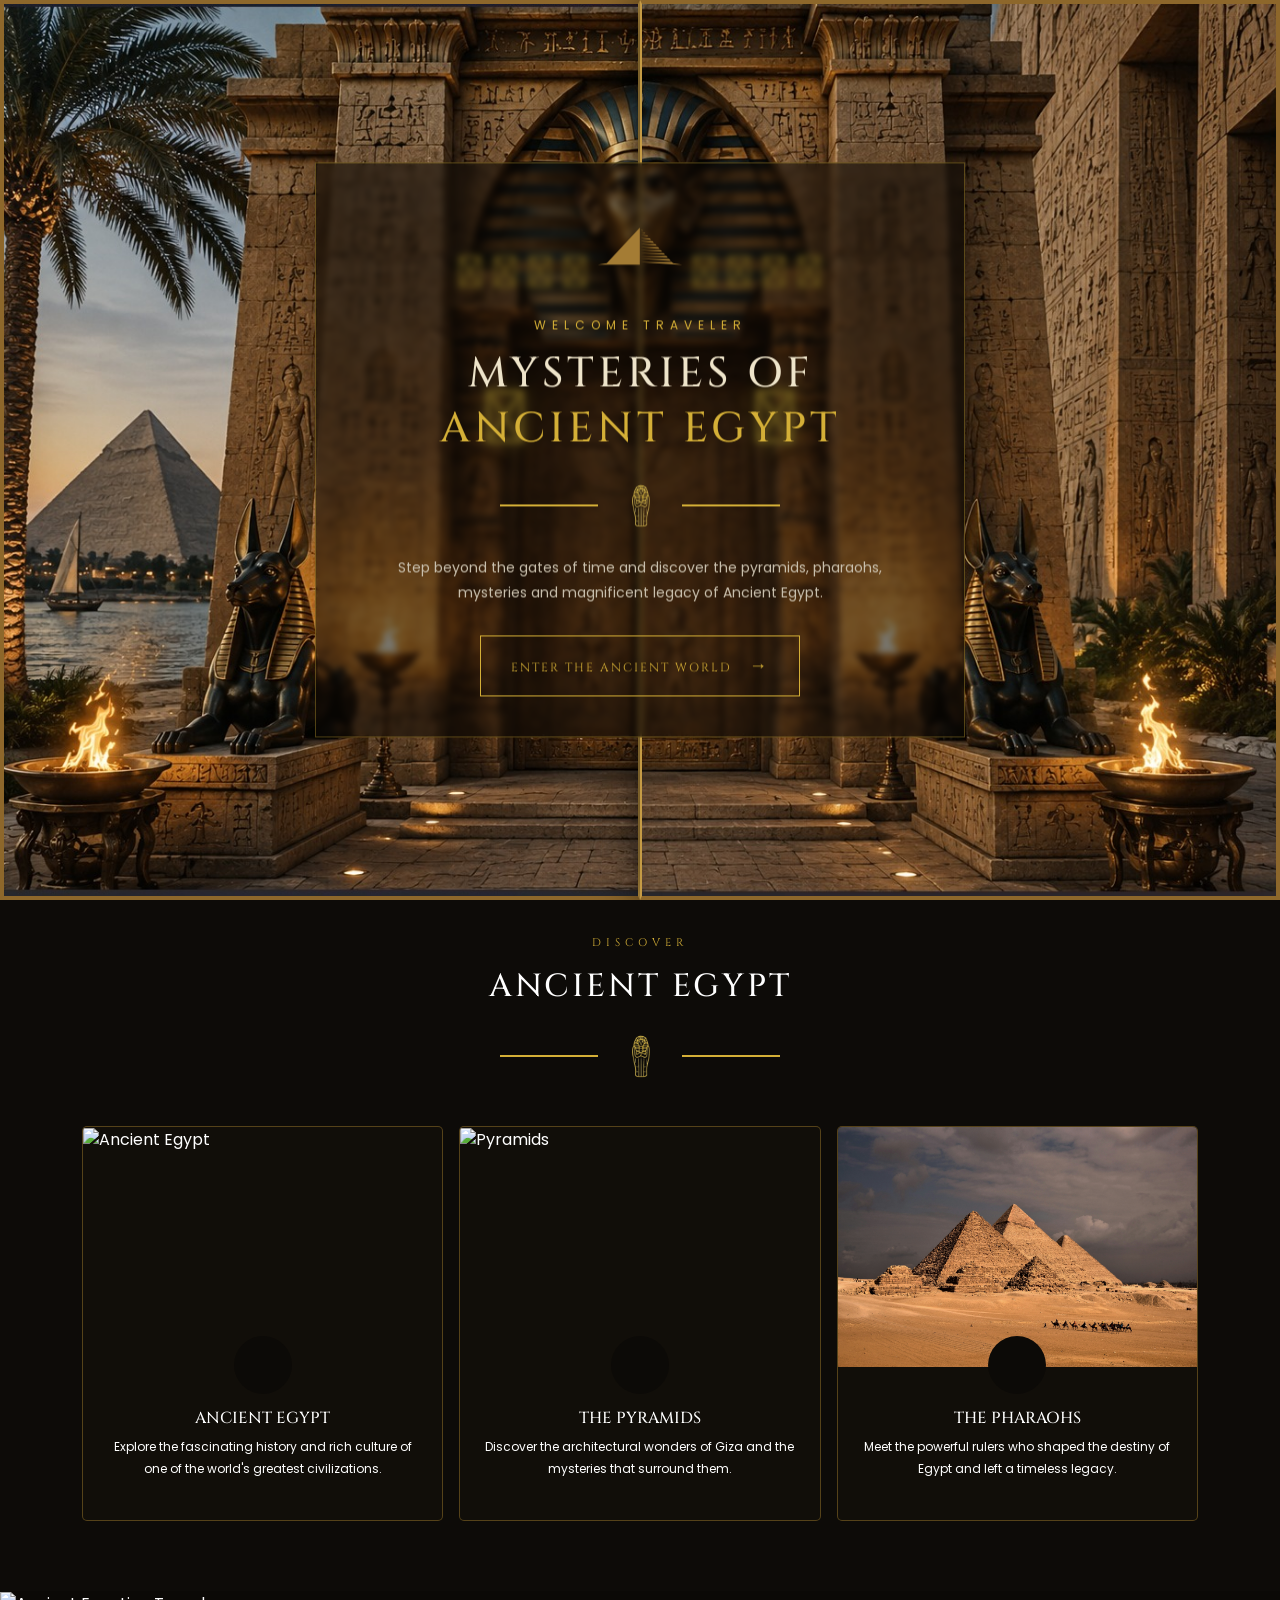
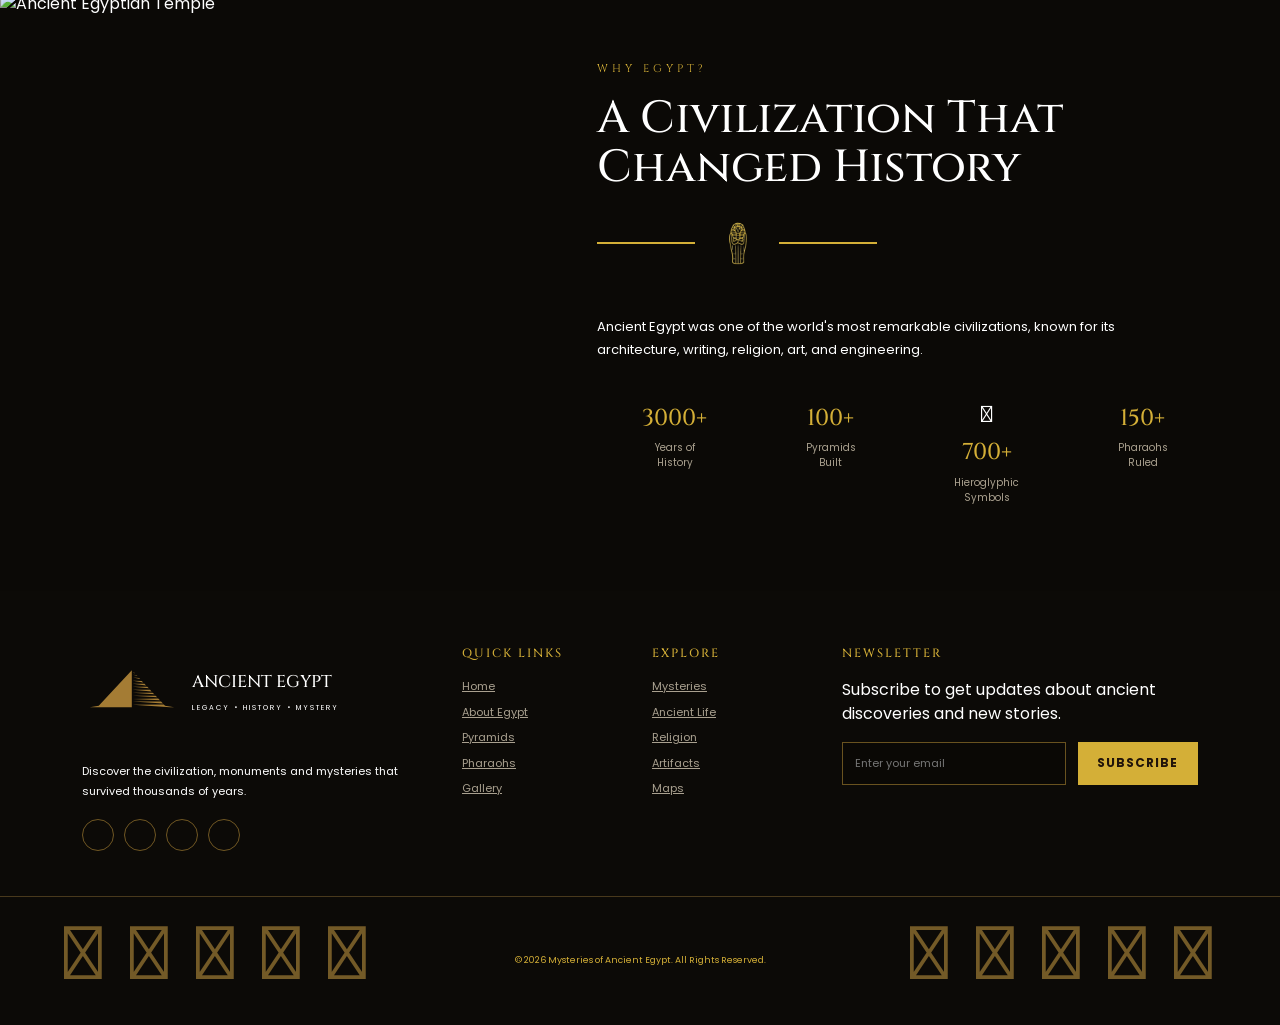
==== commit 4072e59c: "about page & images folder" ====
--- a/index.html
+++ b/index.html
@@ -40,7 +40,7 @@
             </div>
 
 
-            <img src="left.jpeg" alt="" class="img-fluid img-fit">
+            <img src="images/left.jpeg" alt="" class="img-fluid img-fit">
 
         </div>
 
@@ -55,7 +55,7 @@
                 𓆣 𓃀 𓂀 𓁹
             </div>
 
-            <img src="right.jpeg" alt="" class="img-fluid img-fit">
+            <img src="images/right.jpeg" alt="" class="img-fluid img-fit">
 
 
         </div>
@@ -149,7 +149,7 @@
 
             <!-- Background Video -->
             <video autoplay muted loop playsinline class="background-video">
-                <source src="hero vedio.mp4" type="video/mp4">
+                <source src="images/hero vedio.mp4" type="video/mp4">
                 Your browser does not support the video tag.
             </video>
             <!-- Dark overlay -->
@@ -229,7 +229,7 @@
 
                         <div class="card-image">
 
-                            <img src="ancient egypt 1.jpg" alt="Ancient Egypt">
+                            <img src="images/ancient egypt 1.jpg" alt="Ancient Egypt">
 
                             <div class="card-icon">
                                 <i class="fa-solid fa-landmark fa-color"></i>
@@ -262,7 +262,7 @@
 
                         <div class="card-image">
 
-                            <img src="ancient egypt  2.jpg" alt="Pyramids">
+                            <img src="images/ancient egypt  2.jpg" alt="Pyramids">
 
                             <div class="card-icon">
                                 <i class="fa-solid fa-mountain fa-color"></i>
@@ -295,7 +295,7 @@
 
                         <div class="card-image">
 
-                            <img src="ancient egypt 3.jpg" alt="Pharaoh">
+                            <img src="images/ancient egypt 3.jpg" alt="Pharaoh">
 
                             <div class="card-icon ">
                                 <i class="fa-solid fa-crown fa-color"></i>
@@ -332,7 +332,7 @@
 
         <div class="why-image">
 
-            <img src="civilization.jpg" alt="Ancient Egyptian Temple">
+            <img src="images/civilization.jpg" alt="Ancient Egyptian Temple">
 
         </div>
 
@@ -491,7 +491,7 @@
 
                 <div class="col-lg-2">
 
-                    <h4>QUICK LINKS</h4>
+                    <h4 style="color:#d4af37 ;">QUICK LINKS</h4>
 
                     <a href="#home">Home</a>
                     <a href="about.html">About Egypt</a>
@@ -506,7 +506,7 @@
 
                 <div class="col-lg-2">
 
-                    <h4>EXPLORE</h4>
+                    <h4 style="color:#d4af37 ;">EXPLORE</h4>
 
                     <a href="#">Mysteries</a>
                     <a href="#">Ancient Life</a>
@@ -521,7 +521,7 @@
 
                 <div class="col-lg-4">
 
-                    <h4>NEWSLETTER</h4>
+                    <h4 style="color:#d4af37 ;">NEWSLETTER</h4>
 
                     <p>
                         Subscribe to get updates about ancient
--- a/style.css
+++ b/style.css
@@ -1248,16 +1248,25 @@
 
 .newsletter button {
     width: 35%;
-
-    border: none;
-
-    background: var(--gold);
-
-    font-size: 9px;
-
+    margin-left: 12px;
+
+    border: 1px solid #d4af37;
+    background: #d4af37;
+    color: #21140a;
+
+    font-size: 12px;
     font-weight: bold;
-}
-
+    letter-spacing: 1px;
+
+    cursor: pointer;
+    transition: all 0.3s ease;
+}
+
+.newsletter button:hover {
+    background: transparent;
+    color: #d4af37;
+    border-color: #d4af37;
+}
 
 /* FOOTER BOTTOM */
 
@@ -1289,3 +1298,4 @@
     margin: 0;
 }
 
+
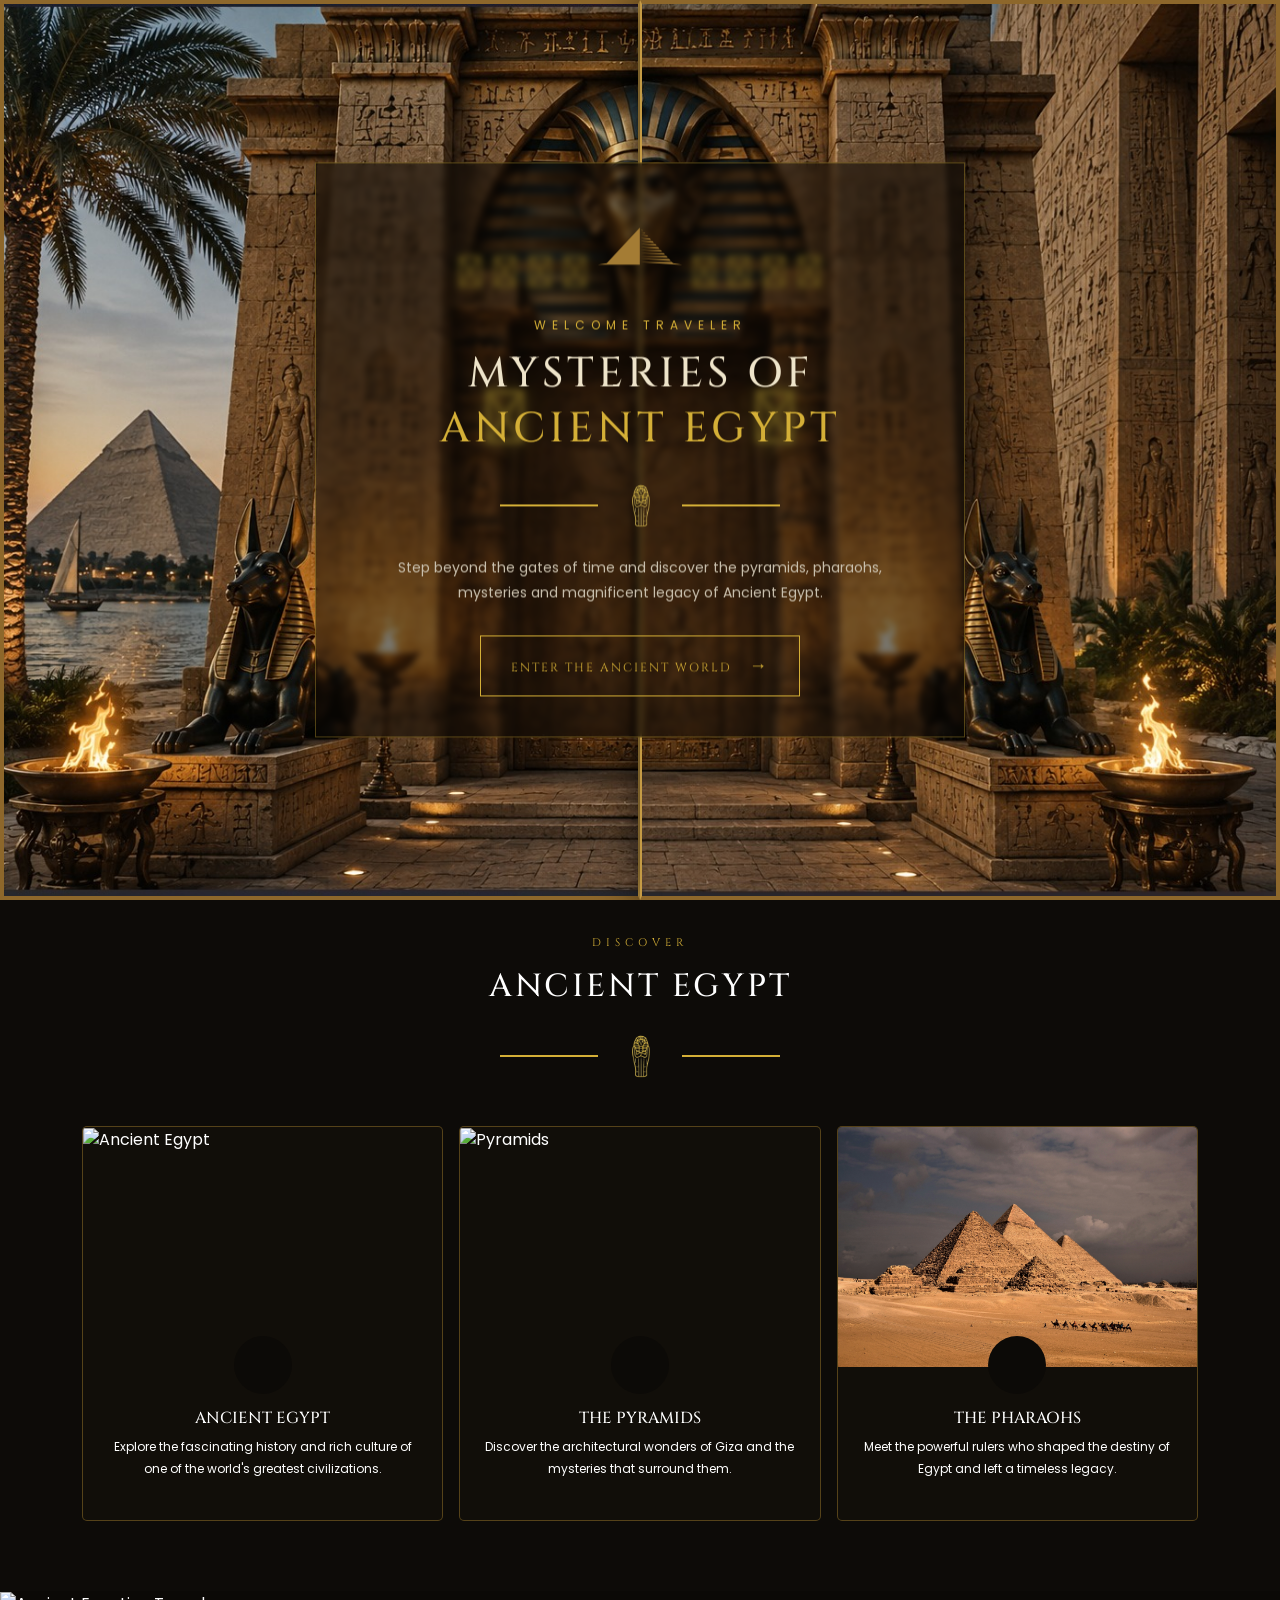
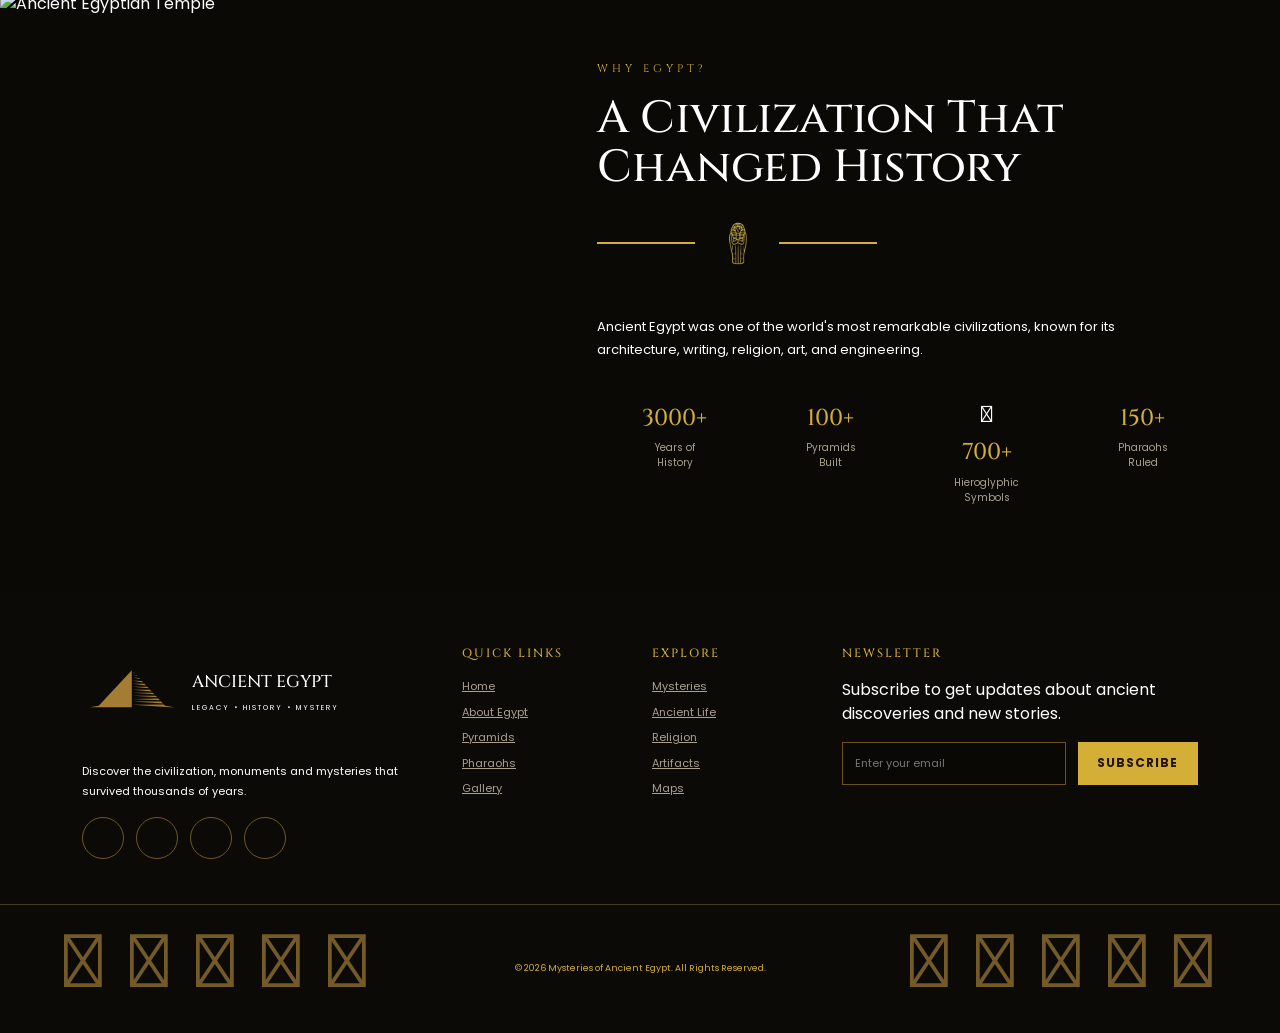
==== commit 8b1d5090: "explore , css and about" ====
--- a/index.html
+++ b/index.html
@@ -129,13 +129,13 @@
 
             <nav>
 
-                <a href="#home">Home</a>
+                <a href="index.html">Home</a>
                 <a href="pyramids.html">Pyramids</a>
-                <a href="about.html">about</a>
                 <a href="pharaohs.html">Pharaohs</a>
                 <a href="mysteries.html">Mysteries</a>
                 <a href="gallery.html">Gallery</a>
                 <a href="timeline.html">Timeline</a>
+                <a href="about.html">about</a>
 
 
             </nav>
@@ -368,7 +368,7 @@
 
             <div class="stats">
 
-                <div class="stat">
+                <div class="stat1">
 
                     <i class="fa-regular fa-hourglass fa-color"></i>
 
@@ -382,7 +382,7 @@
                 </div>
 
 
-                <div class="stat">
+                <div class="stat1">
 
                     <i class="fa-solid fa-mountain fa-color"></i>
 
@@ -396,7 +396,7 @@
                 </div>
 
 
-                <div class="stat">
+                <div class="stat1">
 
                     <span class="fa-color">𓂀</span>
 
@@ -410,7 +410,7 @@
                 </div>
 
 
-                <div class="stat">
+                <div class="stat1">
 
                     <i class="fa-solid fa-crown fa-color"></i>
 
@@ -491,9 +491,9 @@
 
                 <div class="col-lg-2">
 
-                    <h4 style="color:#d4af37 ;">QUICK LINKS</h4>
-
-                    <a href="#home">Home</a>
+                    <h4>QUICK LINKS</h4>
+
+                    <a href="index.html">Home</a>
                     <a href="about.html">About Egypt</a>
                     <a href="pyramids.html">Pyramids</a>
                     <a href="pharaohs.html">Pharaohs</a>
@@ -506,13 +506,13 @@
 
                 <div class="col-lg-2">
 
-                    <h4 style="color:#d4af37 ;">EXPLORE</h4>
-
-                    <a href="#">Mysteries</a>
-                    <a href="#">Ancient Life</a>
-                    <a href="#">Religion</a>
-                    <a href="#">Artifacts</a>
-                    <a href="#">Maps</a>
+                    <h4>EXPLORE</h4>
+
+                    <a href="mysteries.html">Mysteries</a>
+                    <a href="ancient.html">Ancient Life</a>
+                    <a href="religion.html">Religion</a>
+                    <a href="artifacts.html">Artifacts</a>
+                    <a href="maps.html">Maps</a>
 
                 </div>
 
@@ -521,7 +521,7 @@
 
                 <div class="col-lg-4">
 
-                    <h4 style="color:#d4af37 ;">NEWSLETTER</h4>
+                    <h4>NEWSLETTER</h4>
 
                     <p>
                         Subscribe to get updates about ancient
--- a/style.css
+++ b/style.css
@@ -380,6 +380,8 @@
 
 .main-pyramid, .main-pharaohs{
     background-color: #fef1d1;
+
+    padding-bottom: 50px;
 }
 
 /* =========================================
@@ -814,6 +816,11 @@
   box-shadow: 0 18px 34px rgba(20,15,8,0.18);
 }  
 
+.card-body1{
+    text-align: left;
+    padding: 20px 10px;
+}
+
 .card span{
     font-family:monospace;
     font-size: 14px;
@@ -851,6 +858,42 @@
     color: #ffffff;
 }
 
+/* ---------- MODAL ---------- */
+
+
+.modal-egypt .modal-content{
+    background: #EFE4C6;
+    border: 2px solid #B8863B;
+    border-radius: 4px;
+}
+.modal-egypt .modal-header{ 
+    border-bottom: 1px solid rgba(184,134,59,0.35); 
+}
+
+.modal-egypt .modal-title{ 
+    font-family: 'Cinzel'; 
+}
+
+.modal-egypt .modal-footer{ 
+    border-top: 1px solid rgba(184,134,59,0.35); 
+}
+
+.modal-egypt .stat-row{
+  display:flex; 
+  justify-content:space-between;
+
+  font-family: 'Space Mono'; 
+  font-size:.85rem;
+
+  padding: .4rem 0; 
+  border-bottom: 1px dashed rgba(36,26,15,0.2);
+}
+
+.modal-egypt .stat-row span:first-child{ 
+    color:#6b5a40; 
+    text-transform:uppercase; 
+    letter-spacing:.08em; }
+
 /* =========================================
    20. PHARAOHS SECTION
 ========================================= */
@@ -879,6 +922,7 @@
     font-family: 'Cinzel';
 
     padding: 10px 20px;
+    margin: 50px 0px;
 
     border: 3px solid #b88a35;
     border-radius: 30px;
@@ -890,23 +934,56 @@
 
 .pharaoh-card{
     width: 100%;
+    height: 500px;
+
     margin-bottom: 50px;
 
     display: flex;
     flex-direction: row;
 
     overflow: hidden;
+}
+
+.pharaoh-img{
+    height: 500px;
+    object-fit: cover;
 }
 .pharaoh-img img{
     width: 100%;
+    border-radius: 5px;
 }
 .pharaoh-card:hover{
     transform: translateY(-6px); 
 }
+
+    /* PHARAOHS LINES */
+
+.line1 {
+    width: 40%;
+    height: 2px;
+
+    background: #d4af37;
+
+    margin-bottom: 50px;
+}    
+
+.line2 {
+    width: 100%;
+    height: 1px;
+
+    background: #dbc683;
+
+    margin-bottom: 50px;
+} 
+
     /* PHARAOHS CONTENTS */
 .pharaoh-content{
     padding: 30px 20px;
 
+    display: flex;
+    flex-direction: column;
+    justify-content: space-between;
+
     color: #1e1303;
 }
 
@@ -915,14 +992,24 @@
     font-weight: 550;
 }
 
+.pharaoh-content .stat{
+    align-self: baseline;
+}
+
 .stat-row{
   display:flex; 
   justify-content:space-between;
 
-  font-family: var(--font-mono); 
-  font-size:.85rem;
+  color: #6c5431;
+  font-size:15px;
 
   padding: .4rem 0; 
+  border-bottom: 1px dashed rgba(44, 25, 5, 0.2);
+}
+
+.stat{
+    width: 100%;
+
   border-bottom: 1px dashed rgba(36,26,15,0.2);
 }
 
@@ -1091,17 +1178,17 @@
     margin-top: 35px;
 }
 
-.stat {
+.stat1 {
     text-align: center;
     border-right: 1px solid var(--border);
 }
 
-.stat:last-child {
+.stat1:last-child {
     border: none;
 }
 
-.stat i,
-.stat span {
+.stat1 i,
+.stat1 span {
     color: var(--gold);
     font-size: 23px;
 }
@@ -1110,20 +1197,20 @@
     background-color: #69521f;
 }
 
-.stat h3 {
+.stat1 h3 {
     color: var(--gold);
     font-family: "Cinzel", serif;
     font-size: 23px;
     margin: 8px 0;
 }
 
-.stat p {
+.stat1 p {
     color: #aaa18f;
     font-size: 10px;
 }
 
 /* stat hover */
-.stat:hover{
+.stat1:hover{
         border-bottom:1px solid #d4af37 ;  
 }
 
@@ -1170,19 +1257,18 @@
 }
 
 
-/* SOCIAL */
+/* =========================================
+   SOCIAL ICONS
+========================================= */
 
 .socials {
     display: flex;
-    gap: 10px;
-    margin-top: 18px;
-    color: #d4af37;
-    
+    gap: 12px;
 }
 
 .socials a {
-    width: 32px;
-    height: 32px;
+    width: 42px;
+    height: 42px;
 
     display: flex;
     align-items: center;
@@ -1191,16 +1277,22 @@
     border: 1px solid #705723;
     border-radius: 50%;
 
-    color: var(--gold);
-     text-decoration: none;
-    transition: .3s;
+    color: #d4af37;
+
+    text-decoration: none;
+
+    font-size: 17px;
+
+    transition: 0.3s ease;
 }
 
 .socials a:hover {
-    background: var(--gold);
-    color:  #705723;
-}
-
+    background: #d4af37;
+
+    color: #0c0a07;
+
+    transform: translateY(-5px);
+}
 
 /* FOOTER LINKS */
 
@@ -1298,4 +1390,6 @@
     margin: 0;
 }
 
-
+div>h4{
+   color:#d4af37;
+}
